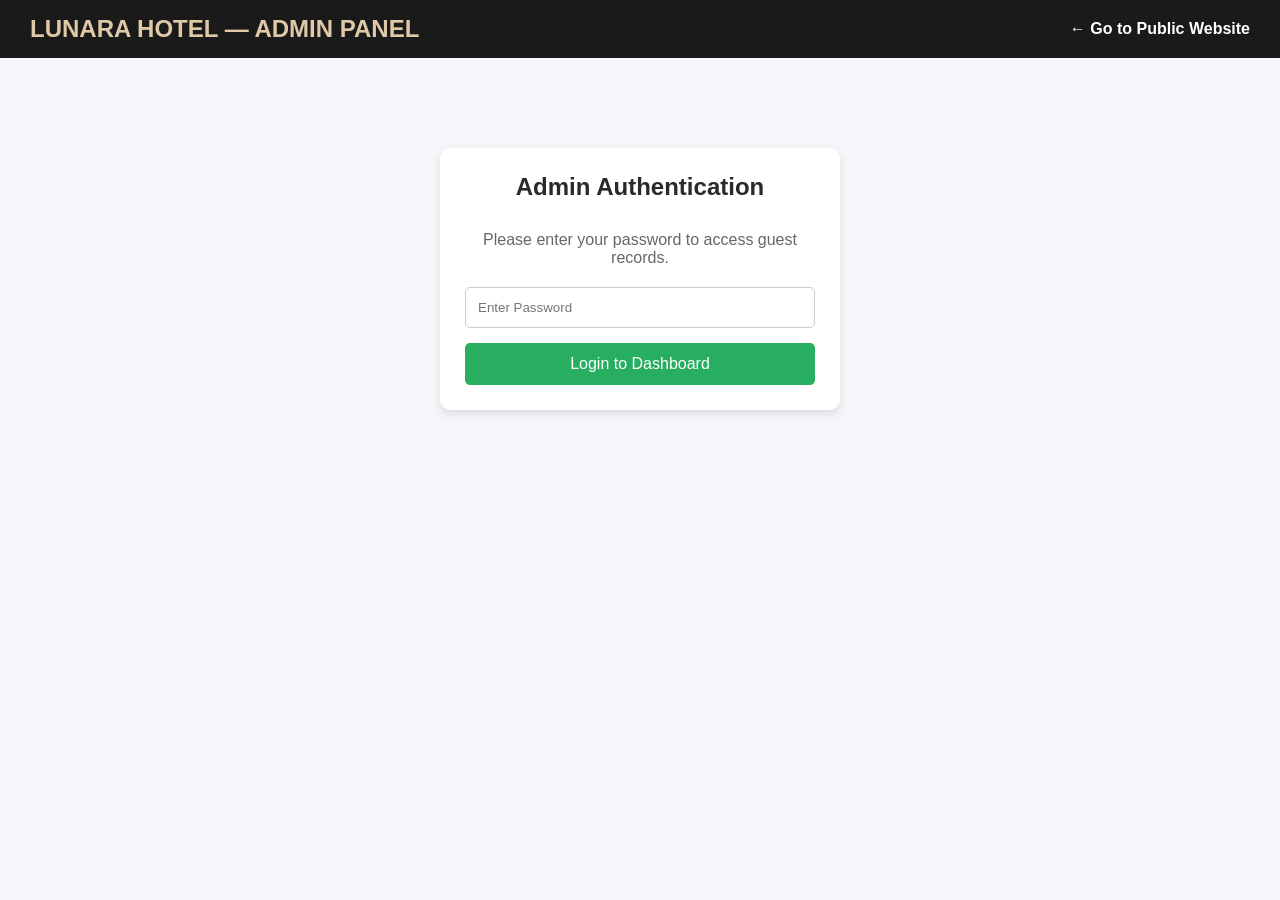
==== admin.html @ 5084d122 "Add files via upload" ====
<!DOCTYPE html>
<html lang="en">
<head>
    <meta charset="UTF-8">
    <meta name="viewport" content="width=device-width, initial-scale=1.0">
    <title>Lunara Hotel - Admin Panel</title>
    <link rel="stylesheet" href="style.css">
    <style>
        body {
            font-family: Arial, sans-serif;
            margin: 0;
            padding: 0;
            background-color: #f4f6f9;
        }
        .admin-nav {
            display: flex;
            justify-content: space-between;
            align-items: center;
            background-color: #1a1a1a;
            padding: 15px 30px;
            color: #ffffff;
        }
        .admin-card {
            background: #ffffff;
            padding: 25px;
            border-radius: 10px;
            box-shadow: 0 4px 10px rgba(0,0,0,0.1);
            margin-top: 20px;
        }
        .history-grid {
            display: grid;
            grid-template-columns: repeat(auto-fill, minmax(300px, 1fr));
            gap: 20px;
            margin-top: 20px;
        }
        .history-card {
            border: 1px solid #e0e0e0;
            padding: 15px;
            border-radius: 8px;
            background: #ffffff;
            box-shadow: 0 2px 5px rgba(0,0,0,0.05);
        }
        .history-price {
            font-size: 1.2em;
            color: #27ae60;
            font-weight: bold;
        }
        .btn-danger {
            background: #c0392b;
            color: white;
            border: none;
            padding: 10px 15px;
            border-radius: 5px;
            cursor: pointer;
        }
        .btn-danger:hover {
            background: #a93226;
        }
    </style>
</head>
<body>

<div class="admin-nav">
    <h2 style="color: #e0c9a6; margin: 0;">LUNARA HOTEL — ADMIN PANEL</h2>
    <a href="index.html" style="color: #ffffff; text-decoration: none; font-weight: bold;">← Go to Public Website</a>
</div>

<div class="container" style="padding: 40px 20px; max-width: 1200px; margin: 0 auto;">
    
    <div id="login-box" class="admin-card" style="max-width: 400px; margin: 50px auto; text-align: center;">
        <h2>Admin Authentication</h2>
        <p style="color: #666; margin-bottom: 20px;">Please enter your password to access guest records.</p>
        
        <input type="password" id="adminPass" placeholder="Enter Password" style="width: 100%; padding: 12px; margin-bottom: 15px; border: 1px solid #ccc; border-radius: 5px; box-sizing: border-box;">
        
        <button onclick="loginAdmin()" class="btn" style="width: 100%; padding: 12px; background: #27ae60; color: white; border: none; border-radius: 5px; cursor: pointer; font-size: 1em;">Login to Dashboard</button>
        
        <p id="errorMsg" style="color: #e74c3c; margin-top: 15px; display: none; font-weight: bold;">❌ Incorrect Password!</p>
    </div>

    <div id="dashboard" class="admin-card" style="display: none;">
        <div style="display: flex; justify-content: space-between; align-items: center; border-bottom: 2px solid #eee; padding-bottom: 15px;">
            <div>
                <h2 style="margin: 0;">📋 All Guest Reservations</h2>
                <small style="color: #777;">Live Auto-Sync Enabled</small>
            </div>
            <button onclick="logoutAdmin()" class="btn" style="background: #555; color: white; border: none; padding: 8px 15px; border-radius: 5px; cursor: pointer;">Logout</button>
        </div>

        <div id="historyList" class="history-grid"></div>

        <div style="text-align: right; margin-top: 30px; border-top: 1px solid #eee; padding-top: 20px;">
            <button onclick="clearHistory()" class="btn-danger">Delete All Guest Records</button>
        </div>
    </div>

</div>

<script>
let autoRefreshInterval = null;

function loginAdmin() {
    const pass = document.getElementById('adminPass').value;
    
    if (pass === "admin123") {
        document.getElementById('login-box').style.display = 'none';
        document.getElementById('dashboard').style.display = 'block';
        
        // Unang load ng history
        loadBookingHistory();

        // Kusa nitong iche-check at ire-refresh ang records kada 2 segundo
        autoRefreshInterval = setInterval(loadBookingHistory, 2000);
    } else {
        document.getElementById('errorMsg').style.display = 'block';
    }
}

function logoutAdmin() {
    document.getElementById('adminPass').value = '';
    document.getElementById('login-box').style.display = 'block';
    document.getElementById('dashboard').style.display = 'none';
    document.getElementById('errorMsg').style.display = 'none';
    
    if (autoRefreshInterval) {
        clearInterval(autoRefreshInterval);
    }
}

function loadBookingHistory() {
    const historyList = document.getElementById('historyList');
    
    // Kukuha mula sa shared LocalStorage ng browser
    let rawData = localStorage.getItem('lunaraBookings');
    let history = rawData ? JSON.parse(rawData) : [];

    if (!history || history.length === 0) {
        historyList.innerHTML = '<p style="text-align:center; grid-column: 1/-1; color: #777; padding: 40px 0;">No guest bookings recorded yet.</p>';
        return;
    }

    let itemsHTML = '';
    
    // I-display mula sa pinakabago papuntang pinakaluma
    history.slice().reverse().forEach((b) => {
        itemsHTML += `
            <div class="history-card">
                <h3 style="margin-top: 0; color: #d4af37;">${b.room}</h3>
                <p><strong>Guest Name:</strong> ${b.name}</p>
                <p><strong>Email:</strong> ${b.email}</p>
                <p><strong>Guests:</strong> ${b.guests} pax</p>
                <p><strong>Check-in:</strong> ${b.checkin}</p>
                <p><strong>Check-out:</strong> ${b.checkout}</p>
                <p><strong>Payment Method:</strong> ${b.paymentMethod}</p>
                <hr style="border: 0; border-top: 1px dashed #ccc; margin: 10px 0;">
                <p class="history-price">Total Paid: ${b.totalPrice}</p>
            </div>
        `;
    });

    historyList.innerHTML = itemsHTML;
}

function clearHistory() {
    if (confirm("Are you sure you want to permanently delete all guest reservation records?")) {
        localStorage.removeItem('lunaraBookings');
        loadBookingHistory();
    }
}

// Automatic na mag-a-update kung nakabukas sa magkaibang tab ang index.html at admin.html
window.addEventListener('storage', function(e) {
    if (e.key === 'lunaraBookings') {
        loadBookingHistory();
    }
});
</script>

</body>
</html>
---- style.css ----
* { 
    margin: 0; 
    padding: 0; 
    box-sizing: border-box; 
    font-family: 'Segoe UI', sans-serif; 
    transition: background-color 0.3s ease, color 0.3s ease;
}

body { 
    background: #f8f5f0; 
    color: #333; 
}

/* DARK THEME STYLING */
body.dark-theme {
    background: #121212;
    color: #e0e0e0;
}

body.dark-theme nav {
    background: #1e1e1e;
}

body.dark-theme h2, 
body.dark-theme .feature-card h3,
body.dark-theme .room-info h3,
body.dark-theme .receipt-header h2,
body.dark-theme .history-card h3 {
    color: #d4af37;
}

body.dark-theme .feature-card,
body.dark-theme .room-card,
body.dark-theme .booking,
body.dark-theme .modal-content,
body.dark-theme .history-card {
    background: #1e1e1e;
    color: #e0e0e0;
    box-shadow: 0 4px 15px rgba(0,0,0,0.5);
}

body.dark-theme input, 
body.dark-theme select {
    background: #2a2a2a;
    color: white;
    border-color: #444;
}

body.dark-theme .price-summary-box {
    background: #2a2419;
    border-left-color: #d4af37;
}

body.dark-theme .payment-card {
    background: #252525;
    border-color: #444;
}

body.dark-theme .payment-details {
    background: #1a1a1a;
    border-color: #555;
}

/* TAB LOGIC */
.tab-content {
    display: none;
}

.tab-content.active {
    display: block;
}

/* HEADER & HERO */
header {
    min-height: 100vh;
    width: 100%;
    background: linear-gradient(rgba(0,0,0,0.45), rgba(0,0,0,0.45)), 
                url('https://images.unsplash.com/photo-1566073771259-6a8506099945?w=1600') center/cover no-repeat;
    color: white;
    text-align: center;
    display: flex;
    justify-content: center;
    align-items: center;
    position: relative;
    padding: 0 20px;
}

.hero-content {
    max-width: 900px;
    margin: 0 auto;
    padding: 40px;
    background: rgba(0, 0, 0, 0.35);
    border-radius: 15px;
    backdrop-filter: blur(3px);
}

.hero-content h1 {
    font-size: 4.5em;
    letter-spacing: 5px;
    margin-bottom: 20px;
    text-shadow: 3px 3px 10px rgba(0,0,0,0.6);
}

.hero-content p {
    font-size: 1.6em;
    margin-bottom: 35px;
    letter-spacing: 1.5px;
    text-shadow: 2px 2px 6px rgba(0,0,0,0.5);
}

.hero-buttons {
    display: flex;
    justify-content: center;
    gap: 15px;
}

.hero-btn {
    font-size: 1.2em;
    padding: 14px 35px;
    background: #8b7355;
    border: 2px solid #e0c9a6;
    border-radius: 8px;
    color: white;
    cursor: pointer;
}

.hero-btn-secondary {
    font-size: 1.2em;
    padding: 14px 35px;
    background: transparent;
    border: 2px solid white;
    border-radius: 8px;
    color: white;
    cursor: pointer;
}

.hero-btn:hover, .hero-btn-secondary:hover {
    transform: scale(1.05);
}

/* NAV */
nav {
    background: #2c2a29;
    padding: 15px 30px;
    position: sticky;
    top: 0;
    z-index: 10;
    display: flex;
    justify-content: space-between;
    align-items: center;
}

nav a {
    color: #e0c9a6;
    text-decoration: none;
    margin: 0 15px;
    font-weight: 600;
    cursor: pointer;
}

.theme-toggle {
    background: #8b7355;
    color: white;
    border: none;
    padding: 8px 16px;
    border-radius: 20px;
    cursor: pointer;
    font-weight: 600;
}

/* MODALS */
.modal {
    display: none;
    position: fixed;
    z-index: 100;
    left: 0;
    top: 0;
    width: 100%;
    height: 100%;
    background: rgba(0,0,0,0.6);
    justify-content: center;
    align-items: center;
}

.modal-content {
    background: white;
    padding: 30px;
    border-radius: 12px;
    max-width: 550px;
    width: 90%;
    position: relative;
    line-height: 1.6;
}

.close-btn {
    position: absolute;
    right: 20px;
    top: 15px;
    font-size: 28px;
    cursor: pointer;
}

.about-highlights {
    display: grid;
    grid-template-columns: repeat(auto-fit, minmax(150px, 1fr));
    gap: 15px;
    margin-top: 20px;
    text-align: center;
}

/* RECEIPT MODAL SPECIFIC STYLES */
.receipt-header {
    text-align: center;
}

.receipt-header h2 {
    color: #8b7355;
    margin-bottom: 2px;
}

.status-badge {
    display: inline-block;
    margin-top: 8px;
    padding: 4px 12px;
    background: #27ae60;
    color: white;
    font-size: 0.85em;
    border-radius: 12px;
    font-weight: 600;
}

.receipt-body p {
    margin: 8px 0;
    display: flex;
    justify-content: space-between;
}

.receipt-total {
    font-size: 1.25em;
    color: #8b7355;
    margin-top: 10px !important;
}

/* SECTIONS */
.container { 
    max-width: 1200px; 
    margin: 50px auto; 
    padding: 20px; 
    min-height: 70vh;
}

h2 { 
    text-align: center; 
    margin-bottom: 30px; 
    color: #2c2a29; 
}

/* FILTER BAR STYLING */
.filter-container {
    display: flex;
    gap: 15px;
    margin-bottom: 30px;
    flex-wrap: wrap;
}

.filter-input, .filter-select {
    padding: 10px 15px;
    border-radius: 6px;
    border: 1px solid #ccc;
    flex: 1;
    min-width: 200px;
}

/* ROOM CARD AVAILABILITY BADGES */
.room-card {
    position: relative;
    background: white;
    border-radius: 12px;
    overflow: hidden;
    box-shadow: 0 4px 15px rgba(0,0,0,0.08);
}

.stock-badge {
    position: absolute;
    top: 10px;
    right: 10px;
    padding: 5px 12px;
    font-size: 0.8em;
    font-weight: bold;
    border-radius: 20px;
    color: white;
}

.stock-low {
    background: #e74c3c;
}

.stock-normal {
    background: #27ae60;
}

.features-grid, .rooms {
    display: grid;
    grid-template-columns: repeat(auto-fit, minmax(280px, 1fr));
    gap: 25px;
}

.feature-card {
    background: white;
    padding: 25px 20px;
    border-radius: 12px;
    text-align: center;
    box-shadow: 0 4px 15px rgba(0,0,0,0.08);
}

.feature-img {
    width: 90px;
    height: 90px;
    border-radius: 50%;
    object-fit: cover;
    margin-bottom: 15px;
    border: 3px solid #8b7355;
}

.room-card img { 
    width: 100%; 
    height: 220px; 
    object-fit: cover; 
}

.room-info { 
    padding: 20px; 
}

.price { 
    font-size: 1.3em; 
    font-weight: bold; 
    margin: 8px 0;
}

.btn {
    display: inline-block;
    padding: 10px 20px;
    background: #8b7355;
    color: white;
    border: none;
    border-radius: 6px;
    cursor: pointer;
}

/* HISTORY PAGE STYLING */
.history-grid {
    display: grid;
    grid-template-columns: repeat(auto-fit, minmax(300px, 1fr));
    gap: 20px;
}

.history-card {
    background: white;
    padding: 20px;
    border-radius: 12px;
    box-shadow: 0 4px 15px rgba(0,0,0,0.08);
    border-left: 5px solid #8b7355;
}

.history-card h3 {
    color: #8b7355;
    margin-bottom: 10px;
}

.history-card p {
    margin: 5px 0;
}

.history-price {
    font-weight: bold;
    color: #27ae60;
    margin-top: 10px !important;
}

/* BOOKING FORM */
.booking {
    background: white;
    padding: 40px;
    border-radius: 12px;
    box-shadow: 0 4px 15px rgba(0,0,0,0.1);
}

.form-grid {
    display: grid;
    grid-template-columns: repeat(auto-fit, minmax(220px, 1fr));
    gap: 20px;
}

input, select {
    width: 100%;
    padding: 12px;
    border: 1px solid #ccc;
    border-radius: 6px;
}

label { 
    font-weight: 600; 
    margin-bottom: 5px; 
    display: block; 
}

.price-summary-box {
    margin-top: 20px;
    padding: 15px;
    background: #f0ebd9;
    border-left: 5px solid #8b7355;
    border-radius: 8px;
    display: none;
}

.payment-section {
    margin-top: 30px;
    padding-top: 20px;
    border-top: 1px solid #eee;
}

.payment-options {
    display: grid;
    grid-template-columns: repeat(auto-fit, minmax(180px, 1fr));
    gap: 15px;
    margin-top: 10px;
}

.payment-card {
    display: flex;
    align-items: center;
    gap: 12px;
    background: #fdfdfd;
    padding: 12px 15px;
    border: 1px solid #ddd;
    border-radius: 8px;
    cursor: pointer;
}

.pay-logo {
    width: 32px;
    height: 32px;
    object-fit: contain;
}

.payment-details {
    margin-top: 15px;
    padding: 15px;
    background: #fafafa;
    border-radius: 8px;
    border: 1px dashed #ccc;
    display: none;
}

footer {
    background: #2c2a29;
    color: #e0c9a6;
    text-align: center;
    padding: 20px;
    margin-top: 50px;
}
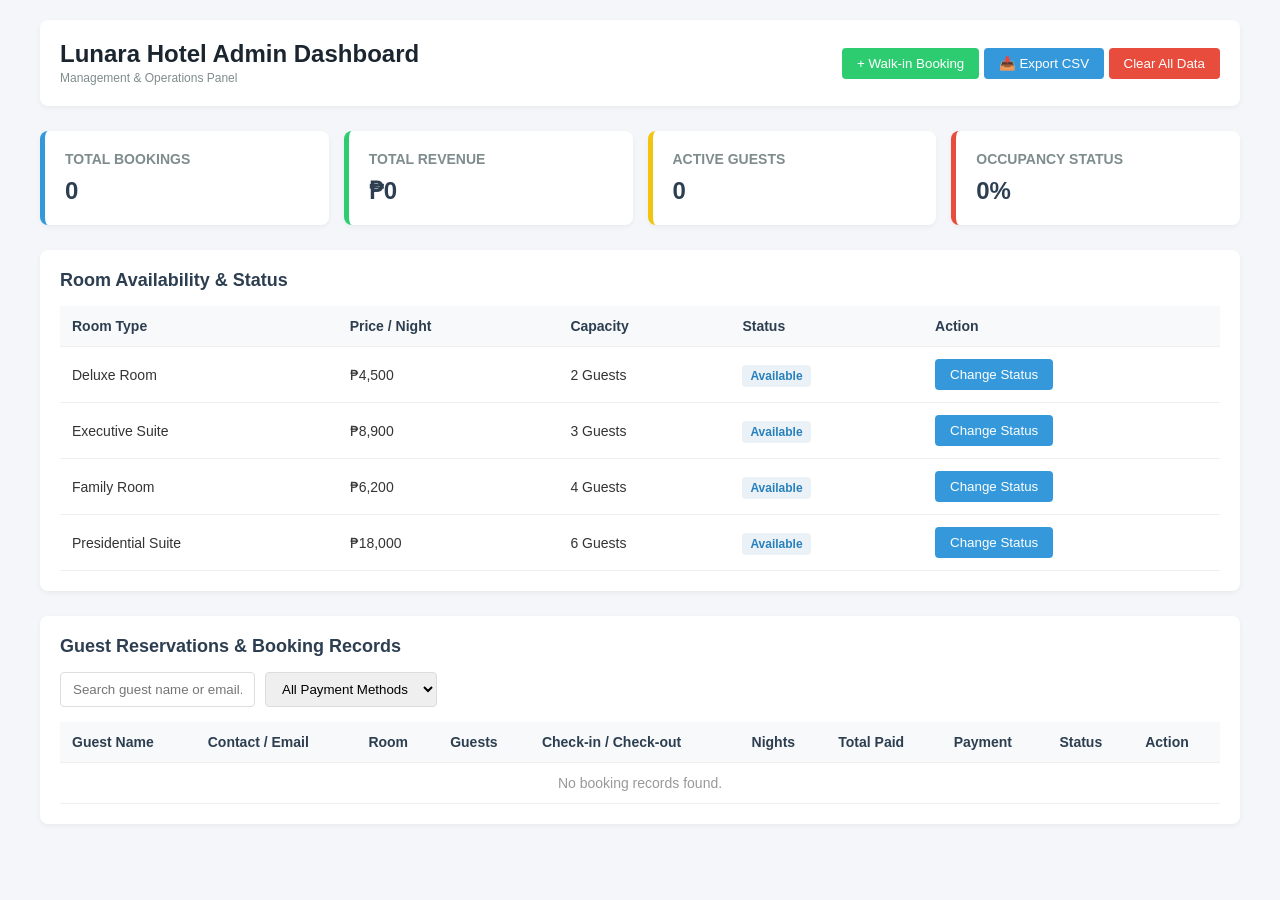
==== commit 7d41741f: "Update admin.html" ====
--- a/admin.html
+++ b/admin.html
@@ -3,178 +3,378 @@
 <head>
     <meta charset="UTF-8">
     <meta name="viewport" content="width=device-width, initial-scale=1.0">
-    <title>Lunara Hotel - Admin Panel</title>
-    <link rel="stylesheet" href="style.css">
+    <title>Lunara Hotel - Admin Dashboard</title>
     <style>
-        body {
-            font-family: Arial, sans-serif;
-            margin: 0;
-            padding: 0;
-            background-color: #f4f6f9;
-        }
-        .admin-nav {
-            display: flex;
-            justify-content: space-between;
-            align-items: center;
-            background-color: #1a1a1a;
-            padding: 15px 30px;
-            color: #ffffff;
-        }
-        .admin-card {
-            background: #ffffff;
-            padding: 25px;
-            border-radius: 10px;
-            box-shadow: 0 4px 10px rgba(0,0,0,0.1);
-            margin-top: 20px;
-        }
-        .history-grid {
-            display: grid;
-            grid-template-columns: repeat(auto-fill, minmax(300px, 1fr));
-            gap: 20px;
-            margin-top: 20px;
-        }
-        .history-card {
-            border: 1px solid #e0e0e0;
-            padding: 15px;
-            border-radius: 8px;
-            background: #ffffff;
-            box-shadow: 0 2px 5px rgba(0,0,0,0.05);
-        }
-        .history-price {
-            font-size: 1.2em;
-            color: #27ae60;
-            font-weight: bold;
-        }
-        .btn-danger {
-            background: #c0392b;
-            color: white;
-            border: none;
-            padding: 10px 15px;
-            border-radius: 5px;
-            cursor: pointer;
-        }
-        .btn-danger:hover {
-            background: #a93226;
-        }
+        body { font-family: 'Segoe UI', Tahoma, Geneva, Verdana, sans-serif; background: #f4f6f9; margin: 0; padding: 20px; color: #333; }
+        .admin-container { max-width: 1200px; margin: 0 auto; }
+        .admin-header { display: flex; justify-content: space-between; align-items: center; margin-bottom: 25px; background: #fff; padding: 20px; border-radius: 8px; box-shadow: 0 2px 5px rgba(0,0,0,0.05); }
+        .admin-header h1 { margin: 0; color: #1a252f; font-size: 24px; }
+        
+        /* KPI Cards */
+        .kpi-grid { display: grid; grid-template-columns: repeat(auto-fit, minmax(220px, 1fr)); gap: 15px; margin-bottom: 25px; }
+        .kpi-card { background: #fff; padding: 20px; border-radius: 8px; box-shadow: 0 2px 5px rgba(0,0,0,0.05); border-left: 5px solid #3498db; }
+        .kpi-card h3 { margin: 0 0 10px 0; font-size: 14px; color: #7f8c8d; text-transform: uppercase; }
+        .kpi-card .value { font-size: 24px; font-weight: bold; color: #2c3e50; }
+
+        /* Sections */
+        .dashboard-section { background: #fff; padding: 20px; border-radius: 8px; box-shadow: 0 2px 5px rgba(0,0,0,0.05); margin-bottom: 25px; }
+        .section-header { display: flex; justify-content: space-between; align-items: center; margin-bottom: 15px; }
+        .section-header h2 { margin: 0; font-size: 18px; color: #2c3e50; }
+
+        /* Controls / Filters */
+        .controls { display: flex; gap: 10px; flex-wrap: wrap; margin-bottom: 15px; }
+        .controls input, .controls select { padding: 8px 12px; border: 1px solid #ddd; border-radius: 4px; outline: none; }
+        
+        /* Table Styling */
+        table { width: 100%; border-collapse: collapse; margin-top: 10px; }
+        th, td { text-align: left; padding: 12px; border-bottom: 1px solid #eee; font-size: 14px; }
+        th { background: #f8f9fa; color: #2c3e50; font-weight: 600; }
+        tr:hover { background: #f9f9f9; }
+
+        /* Status Badges */
+        .badge { padding: 4px 8px; border-radius: 4px; font-size: 12px; font-weight: bold; }
+        .badge-confirmed { background: #e8f8f5; color: #27ae60; }
+        .badge-available { background: #eaf2f8; color: #2980b9; }
+        .badge-occupied { background: #fdedec; color: #c0392b; }
+
+        /* Buttons */
+        .btn-admin { background: #3498db; color: #fff; border: none; padding: 8px 15px; border-radius: 4px; cursor: pointer; font-weight: 500; }
+        .btn-admin:hover { background: #2980b9; }
+        .btn-danger { background: #e74c3c; }
+        .btn-danger:hover { background: #c0392b; }
+        .btn-success { background: #2ecc71; }
+        .btn-success:hover { background: #27ae60; }
+
+        /* Modal Form */
+        .admin-modal { display: none; position: fixed; top: 0; left: 0; width: 100%; height: 100%; background: rgba(0,0,0,0.5); justify-content: center; align-items: center; z-index: 1000; }
+        .admin-modal-content { background: #fff; padding: 25px; border-radius: 8px; width: 400px; max-width: 90%; }
+        .form-group { margin-bottom: 12px; }
+        .form-group label { display: block; margin-bottom: 5px; font-size: 13px; font-weight: 600; }
+        .form-group input, .form-group select { width: 100%; padding: 8px; border: 1px solid #ddd; border-radius: 4px; box-sizing: border-box; }
     </style>
 </head>
 <body>
 
-<div class="admin-nav">
-    <h2 style="color: #e0c9a6; margin: 0;">LUNARA HOTEL — ADMIN PANEL</h2>
-    <a href="index.html" style="color: #ffffff; text-decoration: none; font-weight: bold;">← Go to Public Website</a>
+<div class="admin-container">
+    
+    <!-- HEADER -->
+    <div class="admin-header">
+        <div>
+            <h1>Lunara Hotel Admin Dashboard</h1>
+            <span style="font-size: 12px; color: #7f8c8d;">Management & Operations Panel</span>
+        </div>
+        <div>
+            <button onclick="openWalkInModal()" class="btn-admin btn-success">+ Walk-in Booking</button>
+            <button onclick="exportData()" class="btn-admin">📥 Export CSV</button>
+            <button onclick="clearAllBookings()" class="btn-admin btn-danger">Clear All Data</button>
+        </div>
+    </div>
+
+    <!-- 1. KPI CARDS / QUICK STATS -->
+    <div class="kpi-grid">
+        <div class="kpi-card" style="border-color: #3498db;">
+            <h3>Total Bookings</h3>
+            <div class="value" id="kpi-total">0</div>
+        </div>
+        <div class="kpi-card" style="border-color: #2ecc71;">
+            <h3>Total Revenue</h3>
+            <div class="value" id="kpi-revenue">₱0</div>
+        </div>
+        <div class="kpi-card" style="border-color: #f1c40f;">
+            <h3>Active Guests</h3>
+            <div class="value" id="kpi-guests">0</div>
+        </div>
+        <div class="kpi-card" style="border-color: #e74c3c;">
+            <h3>Occupancy Status</h3>
+            <div class="value" id="kpi-occupancy">0%</div>
+        </div>
+    </div>
+
+    <!-- 2. ROOM MANAGEMENT STATUS -->
+    <div class="dashboard-section">
+        <div class="section-header">
+            <h2>Room Availability & Status</h2>
+        </div>
+        <table>
+            <thead>
+                <tr>
+                    <th>Room Type</th>
+                    <th>Price / Night</th>
+                    <th>Capacity</th>
+                    <th>Status</th>
+                    <th>Action</th>
+                </tr>
+            </thead>
+            <tbody id="room-status-list">
+                <tr>
+                    <td>Deluxe Room</td>
+                    <td>₱4,500</td>
+                    <td>2 Guests</td>
+                    <td><span class="badge badge-available">Available</span></td>
+                    <td><button onclick="toggleRoomStatus(this)" class="btn-admin">Change Status</button></td>
+                </tr>
+                <tr>
+                    <td>Executive Suite</td>
+                    <td>₱8,900</td>
+                    <td>3 Guests</td>
+                    <td><span class="badge badge-available">Available</span></td>
+                    <td><button onclick="toggleRoomStatus(this)" class="btn-admin">Change Status</button></td>
+                </tr>
+                <tr>
+                    <td>Family Room</td>
+                    <td>₱6,200</td>
+                    <td>4 Guests</td>
+                    <td><span class="badge badge-available">Available</span></td>
+                    <td><button onclick="toggleRoomStatus(this)" class="btn-admin">Change Status</button></td>
+                </tr>
+                <tr>
+                    <td>Presidential Suite</td>
+                    <td>₱18,000</td>
+                    <td>6 Guests</td>
+                    <td><span class="badge badge-available">Available</span></td>
+                    <td><button onclick="toggleRoomStatus(this)" class="btn-admin">Change Status</button></td>
+                </tr>
+            </tbody>
+        </table>
+    </div>
+
+    <!-- 3. BOOKING RECORDS TABLE -->
+    <div class="dashboard-section">
+        <div class="section-header">
+            <h2>Guest Reservations & Booking Records</h2>
+        </div>
+        
+        <!-- SEARCH & FILTER BAR -->
+        <div class="controls">
+            <input type="text" id="adminSearch" onkeyup="renderBookings()" placeholder="Search guest name or email...">
+            <select id="paymentFilter" onchange="renderBookings()">
+                <option value="all">All Payment Methods</option>
+                <option value="GCash">GCash</option>
+                <option value="Card">Credit / Debit Card</option>
+                <option value="PayAtHotel">Pay at Hotel</option>
+            </select>
+        </div>
+
+        <table>
+            <thead>
+                <tr>
+                    <th>Guest Name</th>
+                    <th>Contact / Email</th>
+                    <th>Room</th>
+                    <th>Guests</th>
+                    <th>Check-in / Check-out</th>
+                    <th>Nights</th>
+                    <th>Total Paid</th>
+                    <th>Payment</th>
+                    <th>Status</th>
+                    <th>Action</th>
+                </tr>
+            </thead>
+            <tbody id="booking-table-body">
+                <!-- Data loaded dynamically -->
+            </tbody>
+        </table>
+    </div>
+
 </div>
 
-<div class="container" style="padding: 40px 20px; max-width: 1200px; margin: 0 auto;">
-    
-    <div id="login-box" class="admin-card" style="max-width: 400px; margin: 50px auto; text-align: center;">
-        <h2>Admin Authentication</h2>
-        <p style="color: #666; margin-bottom: 20px;">Please enter your password to access guest records.</p>
+<!-- WALK-IN BOOKING MODAL -->
+<div id="walkInModal" class="admin-modal">
+    <div class="admin-modal-content">
+        <h3>Add Manual Walk-in Booking</h3>
+        <form onsubmit="saveWalkInBooking(event)">
+            <div class="form-group">
+                <label>Guest Full Name</label>
+                <input type="text" id="walk-name" required>
+            </div>
+            <div class="form-group">
+                <label>Email Address</label>
+                <input type="email" id="walk-email" required>
+            </div>
+            <div class="form-group">
+                <label>Room Type</label>
+                <select id="walk-room" required>
+                    <option value="Deluxe Room">Deluxe Room (₱4,500)</option>
+                    <option value="Executive Suite">Executive Suite (₱8,900)</option>
+                    <option value="Family Room">Family Room (₱6,200)</option>
+                    <option value="Presidential Suite">Presidential Suite (₱18,000)</option>
+                </select>
+            </div>
+            <div class="form-group">
+                <label>Guests</label>
+                <input type="number" id="walk-guests" min="1" max="6" value="1" required>
+            </div>
+            <div class="form-group">
+                <label>Check-in Date</label>
+                <input type="date" id="walk-checkin" required>
+            </div>
+            <div class="form-group">
+                <label>Check-out Date</label>
+                <input type="date" id="walk-checkout" required>
+            </div>
+            <div class="form-group">
+                <label>Total Price (₱)</label>
+                <input type="number" id="walk-price" placeholder="4500" required>
+            </div>
+            <button type="submit" class="btn-admin btn-success" style="width:100%; margin-top:10px;">Save Reservation</button>
+            <button type="button" onclick="closeWalkInModal()" class="btn-admin btn-danger" style="width:100%; margin-top:5px;">Cancel</button>
+        </form>
+    </div>
+</div>
+
+<script>
+    document.addEventListener('DOMContentLoaded', () => {
+        renderBookings();
+    });
+
+    function getBookings() {
+        return JSON.parse(localStorage.getItem('lunaraBookings')) || [];
+    }
+
+    function renderBookings() {
+        const bookings = getBookings();
+        const tbody = document.getElementById('booking-table-body');
+        const searchValue = document.getElementById('adminSearch').value.toLowerCase();
+        const paymentFilter = document.getElementById('paymentFilter').value;
+
+        tbody.innerHTML = '';
+
+        let totalRev = 0;
+        let totalGuestsCount = 0;
+
+        bookings.forEach((item, index) => {
+            const matchesSearch = item.name.toLowerCase().includes(searchValue) || item.email.toLowerCase().includes(searchValue);
+            const matchesPayment = paymentFilter === 'all' || item.paymentMethod === paymentFilter;
+
+            let numericPrice = parseInt(item.totalPrice.toString().replace(/[^0-9]/g, '')) || 0;
+            totalRev += numericPrice;
+            totalGuestsCount += parseInt(item.guests) || 1;
+
+            if (matchesSearch && matchesPayment) {
+                const row = document.createElement('tr');
+                row.innerHTML = `
+                    <td><strong>${item.name}</strong></td>
+                    <td>${item.email}</td>
+                    <td>${item.room}</td>
+                    <td>${item.guests}</td>
+                    <td>${item.checkin} to ${item.checkout}</td>
+                    <td>${item.nights || 1}</td>
+                    <td><strong style="color:#27ae60;">${typeof item.totalPrice === 'number' ? '₱' + item.totalPrice.toLocaleString() : item.totalPrice}</strong></td>
+                    <td>${item.paymentMethod}</td>
+                    <td><span class="badge badge-confirmed">Confirmed</span></td>
+                    <td><button onclick="deleteBooking(${index})" class="btn-admin btn-danger" style="padding: 3px 8px; font-size:11px;">Delete</button></td>
+                `;
+                tbody.appendChild(row);
+            }
+        });
+
+        if (tbody.innerHTML === '') {
+            tbody.innerHTML = `<tr><td colspan="10" style="text-align:center; color:#999;">No booking records found.</td></tr>`;
+        }
+
+        // Update KPI Stats
+        document.getElementById('kpi-total').innerText = bookings.length;
+        document.getElementById('kpi-revenue').innerText = '₱' + totalRev.toLocaleString();
+        document.getElementById('kpi-guests').innerText = totalGuestsCount;
+        document.getElementById('kpi-occupancy').innerText = Math.min(bookings.length * 25, 100) + '%';
+    }
+
+    function deleteBooking(index) {
+        if (confirm('Are you sure you want to delete this booking record?')) {
+            let bookings = getBookings();
+            bookings.splice(index, 1);
+            localStorage.setItem('lunaraBookings', JSON.stringify(bookings));
+            renderBookings();
+        }
+    }
+
+    function clearAllBookings() {
+        if (confirm('Warning: This will delete ALL booking records. Proceed?')) {
+            localStorage.removeItem('lunaraBookings');
+            renderBookings();
+        }
+    }
+
+    /* Room Status Toggle Feature */
+    function toggleRoomStatus(button) {
+        const row = button.closest('tr');
+        const badge = row.querySelector('.badge');
+
+        if (badge.classList.contains('badge-available')) {
+            badge.classList.remove('badge-available');
+            badge.classList.add('badge-occupied');
+            badge.innerText = 'Occupied';
+        } else {
+            badge.classList.remove('badge-occupied');
+            badge.classList.add('badge-available');
+            badge.innerText = 'Available';
+        }
+    }
+
+    /* Modal Controls */
+    function openWalkInModal() {
+        document.getElementById('walkInModal').style.display = 'flex';
+    }
+
+    function closeWalkInModal() {
+        document.getElementById('walkInModal').style.display = 'none';
+    }
+
+    /* Save Walk-in Booking */
+    function saveWalkInBooking(e) {
+        e.preventDefault();
         
-        <input type="password" id="adminPass" placeholder="Enter Password" style="width: 100%; padding: 12px; margin-bottom: 15px; border: 1px solid #ccc; border-radius: 5px; box-sizing: border-box;">
-        
-        <button onclick="loginAdmin()" class="btn" style="width: 100%; padding: 12px; background: #27ae60; color: white; border: none; border-radius: 5px; cursor: pointer; font-size: 1em;">Login to Dashboard</button>
-        
-        <p id="errorMsg" style="color: #e74c3c; margin-top: 15px; display: none; font-weight: bold;">❌ Incorrect Password!</p>
-    </div>
-
-    <div id="dashboard" class="admin-card" style="display: none;">
-        <div style="display: flex; justify-content: space-between; align-items: center; border-bottom: 2px solid #eee; padding-bottom: 15px;">
-            <div>
-                <h2 style="margin: 0;">📋 All Guest Reservations</h2>
-                <small style="color: #777;">Live Auto-Sync Enabled</small>
-            </div>
-            <button onclick="logoutAdmin()" class="btn" style="background: #555; color: white; border: none; padding: 8px 15px; border-radius: 5px; cursor: pointer;">Logout</button>
-        </div>
-
-        <div id="historyList" class="history-grid"></div>
-
-        <div style="text-align: right; margin-top: 30px; border-top: 1px solid #eee; padding-top: 20px;">
-            <button onclick="clearHistory()" class="btn-danger">Delete All Guest Records</button>
-        </div>
-    </div>
-
-</div>
-
-<script>
-let autoRefreshInterval = null;
-
-function loginAdmin() {
-    const pass = document.getElementById('adminPass').value;
-    
-    if (pass === "admin123") {
-        document.getElementById('login-box').style.display = 'none';
-        document.getElementById('dashboard').style.display = 'block';
-        
-        // Unang load ng history
-        loadBookingHistory();
-
-        // Kusa nitong iche-check at ire-refresh ang records kada 2 segundo
-        autoRefreshInterval = setInterval(loadBookingHistory, 2000);
-    } else {
-        document.getElementById('errorMsg').style.display = 'block';
-    }
-}
-
-function logoutAdmin() {
-    document.getElementById('adminPass').value = '';
-    document.getElementById('login-box').style.display = 'block';
-    document.getElementById('dashboard').style.display = 'none';
-    document.getElementById('errorMsg').style.display = 'none';
-    
-    if (autoRefreshInterval) {
-        clearInterval(autoRefreshInterval);
-    }
-}
-
-function loadBookingHistory() {
-    const historyList = document.getElementById('historyList');
-    
-    // Kukuha mula sa shared LocalStorage ng browser
-    let rawData = localStorage.getItem('lunaraBookings');
-    let history = rawData ? JSON.parse(rawData) : [];
-
-    if (!history || history.length === 0) {
-        historyList.innerHTML = '<p style="text-align:center; grid-column: 1/-1; color: #777; padding: 40px 0;">No guest bookings recorded yet.</p>';
-        return;
-    }
-
-    let itemsHTML = '';
-    
-    // I-display mula sa pinakabago papuntang pinakaluma
-    history.slice().reverse().forEach((b) => {
-        itemsHTML += `
-            <div class="history-card">
-                <h3 style="margin-top: 0; color: #d4af37;">${b.room}</h3>
-                <p><strong>Guest Name:</strong> ${b.name}</p>
-                <p><strong>Email:</strong> ${b.email}</p>
-                <p><strong>Guests:</strong> ${b.guests} pax</p>
-                <p><strong>Check-in:</strong> ${b.checkin}</p>
-                <p><strong>Check-out:</strong> ${b.checkout}</p>
-                <p><strong>Payment Method:</strong> ${b.paymentMethod}</p>
-                <hr style="border: 0; border-top: 1px dashed #ccc; margin: 10px 0;">
-                <p class="history-price">Total Paid: ${b.totalPrice}</p>
-            </div>
-        `;
-    });
-
-    historyList.innerHTML = itemsHTML;
-}
-
-function clearHistory() {
-    if (confirm("Are you sure you want to permanently delete all guest reservation records?")) {
-        localStorage.removeItem('lunaraBookings');
-        loadBookingHistory();
-    }
-}
-
-// Automatic na mag-a-update kung nakabukas sa magkaibang tab ang index.html at admin.html
-window.addEventListener('storage', function(e) {
-    if (e.key === 'lunaraBookings') {
-        loadBookingHistory();
-    }
-});
+        const checkin = new Date(document.getElementById('walk-checkin').value);
+        const checkout = new Date(document.getElementById('walk-checkout').value);
+        const timeDiff = checkout - checkin;
+        const nights = Math.max(Math.ceil(timeDiff / (1000 * 3600 * 24)), 1);
+
+        const newBooking = {
+            name: document.getElementById('walk-name').value,
+            email: document.getElementById('walk-email').value,
+            room: document.getElementById('walk-room').value,
+            guests: document.getElementById('walk-guests').value,
+            checkin: document.getElementById('walk-checkin').value,
+            checkout: document.getElementById('walk-checkout').value,
+            nights: nights,
+            totalPrice: '₱' + parseInt(document.getElementById('walk-price').value).toLocaleString(),
+            paymentMethod: 'PayAtHotel'
+        };
+
+        const bookings = getBookings();
+        bookings.push(newBooking);
+        localStorage.setItem('lunaraBookings', JSON.stringify(bookings));
+
+        closeWalkInModal();
+        e.target.reset();
+        renderBookings();
+    }
+
+    /* Export Bookings as CSV */
+    function exportData() {
+        const bookings = getBookings();
+        if (bookings.length === 0) {
+            alert('No booking data to export.');
+            return;
+        }
+
+        let csvContent = "data:text/csv;charset=utf-8,";
+        csvContent += "Guest Name,Email,Room,Guests,Check-in,Check-out,Nights,Total Paid,Payment Method\n";
+
+        bookings.forEach(b => {
+            let row = `"${b.name}","${b.email}","${b.room}","${b.guests}","${b.checkin}","${b.checkout}","${b.nights || 1}","${b.totalPrice}","${b.paymentMethod}"`;
+            csvContent += row + "\n";
+        });
+
+        const encodedUri = encodeURI(csvContent);
+        const link = document.createElement("a");
+        link.setAttribute("href", encodedUri);
+        link.setAttribute("download", "lunara_hotel_bookings.csv");
+        document.body.appendChild(link);
+        link.click();
+        document.body.removeChild(link);
+    }
 </script>
 
 </body>
-</html>+</html>
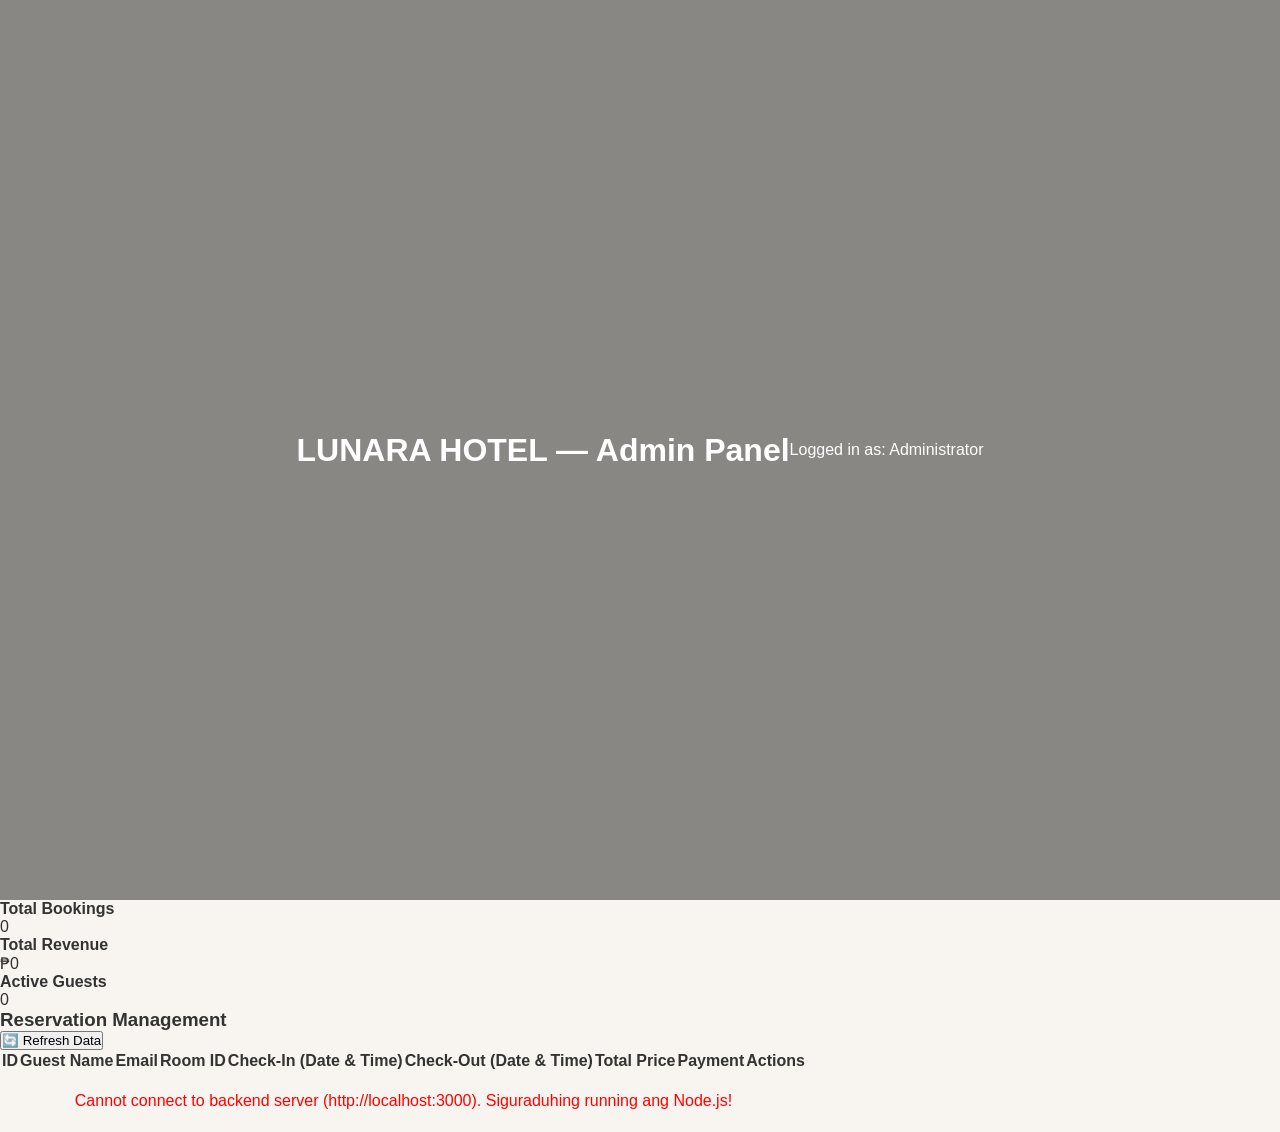
==== commit 6df34659: "Refactor admin.html structure and styles" ====
--- a/admin.html
+++ b/admin.html
@@ -3,378 +3,145 @@
 <head>
     <meta charset="UTF-8">
     <meta name="viewport" content="width=device-width, initial-scale=1.0">
-    <title>Lunara Hotel - Admin Dashboard</title>
-    <style>
-        body { font-family: 'Segoe UI', Tahoma, Geneva, Verdana, sans-serif; background: #f4f6f9; margin: 0; padding: 20px; color: #333; }
-        .admin-container { max-width: 1200px; margin: 0 auto; }
-        .admin-header { display: flex; justify-content: space-between; align-items: center; margin-bottom: 25px; background: #fff; padding: 20px; border-radius: 8px; box-shadow: 0 2px 5px rgba(0,0,0,0.05); }
-        .admin-header h1 { margin: 0; color: #1a252f; font-size: 24px; }
-        
-        /* KPI Cards */
-        .kpi-grid { display: grid; grid-template-columns: repeat(auto-fit, minmax(220px, 1fr)); gap: 15px; margin-bottom: 25px; }
-        .kpi-card { background: #fff; padding: 20px; border-radius: 8px; box-shadow: 0 2px 5px rgba(0,0,0,0.05); border-left: 5px solid #3498db; }
-        .kpi-card h3 { margin: 0 0 10px 0; font-size: 14px; color: #7f8c8d; text-transform: uppercase; }
-        .kpi-card .value { font-size: 24px; font-weight: bold; color: #2c3e50; }
-
-        /* Sections */
-        .dashboard-section { background: #fff; padding: 20px; border-radius: 8px; box-shadow: 0 2px 5px rgba(0,0,0,0.05); margin-bottom: 25px; }
-        .section-header { display: flex; justify-content: space-between; align-items: center; margin-bottom: 15px; }
-        .section-header h2 { margin: 0; font-size: 18px; color: #2c3e50; }
-
-        /* Controls / Filters */
-        .controls { display: flex; gap: 10px; flex-wrap: wrap; margin-bottom: 15px; }
-        .controls input, .controls select { padding: 8px 12px; border: 1px solid #ddd; border-radius: 4px; outline: none; }
-        
-        /* Table Styling */
-        table { width: 100%; border-collapse: collapse; margin-top: 10px; }
-        th, td { text-align: left; padding: 12px; border-bottom: 1px solid #eee; font-size: 14px; }
-        th { background: #f8f9fa; color: #2c3e50; font-weight: 600; }
-        tr:hover { background: #f9f9f9; }
-
-        /* Status Badges */
-        .badge { padding: 4px 8px; border-radius: 4px; font-size: 12px; font-weight: bold; }
-        .badge-confirmed { background: #e8f8f5; color: #27ae60; }
-        .badge-available { background: #eaf2f8; color: #2980b9; }
-        .badge-occupied { background: #fdedec; color: #c0392b; }
-
-        /* Buttons */
-        .btn-admin { background: #3498db; color: #fff; border: none; padding: 8px 15px; border-radius: 4px; cursor: pointer; font-weight: 500; }
-        .btn-admin:hover { background: #2980b9; }
-        .btn-danger { background: #e74c3c; }
-        .btn-danger:hover { background: #c0392b; }
-        .btn-success { background: #2ecc71; }
-        .btn-success:hover { background: #27ae60; }
-
-        /* Modal Form */
-        .admin-modal { display: none; position: fixed; top: 0; left: 0; width: 100%; height: 100%; background: rgba(0,0,0,0.5); justify-content: center; align-items: center; z-index: 1000; }
-        .admin-modal-content { background: #fff; padding: 25px; border-radius: 8px; width: 400px; max-width: 90%; }
-        .form-group { margin-bottom: 12px; }
-        .form-group label { display: block; margin-bottom: 5px; font-size: 13px; font-weight: 600; }
-        .form-group input, .form-group select { width: 100%; padding: 8px; border: 1px solid #ddd; border-radius: 4px; box-sizing: border-box; }
-    </style>
+    <title>Admin Dashboard - Lunara Hotel</title>
+    <!-- GUMAGAMIT NA DIN NG COMBINED STYLE.CSS -->
+    <link rel="stylesheet" href="style.css">
 </head>
 <body>
 
-<div class="admin-container">
-    
-    <!-- HEADER -->
-    <div class="admin-header">
-        <div>
-            <h1>Lunara Hotel Admin Dashboard</h1>
-            <span style="font-size: 12px; color: #7f8c8d;">Management & Operations Panel</span>
+    <!-- ADMIN HEADER -->
+    <header>
+        <h1>LUNARA HOTEL — Admin Panel</h1>
+        <span>Logged in as: Administrator</span>
+    </header>
+
+    <div class="admin-container">
+        
+        <!-- DASHBOARD SUMMARY CARDS -->
+        <div class="stats-grid">
+            <div class="stat-card">
+                <h4>Total Bookings</h4>
+                <p class="number" id="totalBookingsCount">0</p>
+            </div>
+            <div class="stat-card" style="border-left-color: var(--accent);">
+                <h4>Total Revenue</h4>
+                <p class="number" id="totalRevenue">₱0</p>
+            </div>
+            <div class="stat-card" style="border-left-color: var(--success);">
+                <h4>Active Guests</h4>
+                <p class="number" id="activeGuestsCount">0</p>
+            </div>
         </div>
-        <div>
-            <button onclick="openWalkInModal()" class="btn-admin btn-success">+ Walk-in Booking</button>
-            <button onclick="exportData()" class="btn-admin">📥 Export CSV</button>
-            <button onclick="clearAllBookings()" class="btn-admin btn-danger">Clear All Data</button>
+
+        <!-- BOOKINGS TABLE -->
+        <div class="table-container">
+            <div class="table-header">
+                <h3>Reservation Management</h3>
+                <button class="btn-refresh" onclick="fetchBookings()">🔄 Refresh Data</button>
+            </div>
+
+            <table>
+                <thead>
+                    <tr>
+                        <th>ID</th>
+                        <th>Guest Name</th>
+                        <th>Email</th>
+                        <th>Room ID</th>
+                        <th>Check-In (Date & Time)</th>
+                        <th>Check-Out (Date & Time)</th>
+                        <th>Total Price</th>
+                        <th>Payment</th>
+                        <th>Actions</th>
+                    </tr>
+                </thead>
+                <tbody id="adminBookingTable">
+                    <!-- Dito lalabas ang mga pumasok na bookings -->
+                </tbody>
+            </table>
         </div>
     </div>
 
-    <!-- 1. KPI CARDS / QUICK STATS -->
-    <div class="kpi-grid">
-        <div class="kpi-card" style="border-color: #3498db;">
-            <h3>Total Bookings</h3>
-            <div class="value" id="kpi-total">0</div>
-        </div>
-        <div class="kpi-card" style="border-color: #2ecc71;">
-            <h3>Total Revenue</h3>
-            <div class="value" id="kpi-revenue">₱0</div>
-        </div>
-        <div class="kpi-card" style="border-color: #f1c40f;">
-            <h3>Active Guests</h3>
-            <div class="value" id="kpi-guests">0</div>
-        </div>
-        <div class="kpi-card" style="border-color: #e74c3c;">
-            <h3>Occupancy Status</h3>
-            <div class="value" id="kpi-occupancy">0%</div>
-        </div>
-    </div>
+    <!-- JAVASCRIPT FOR ADMIN -->
+    <script>
+        const API_BASE_URL = 'http://localhost:3000/api/v1';
 
-    <!-- 2. ROOM MANAGEMENT STATUS -->
-    <div class="dashboard-section">
-        <div class="section-header">
-            <h2>Room Availability & Status</h2>
-        </div>
-        <table>
-            <thead>
-                <tr>
-                    <th>Room Type</th>
-                    <th>Price / Night</th>
-                    <th>Capacity</th>
-                    <th>Status</th>
-                    <th>Action</th>
-                </tr>
-            </thead>
-            <tbody id="room-status-list">
-                <tr>
-                    <td>Deluxe Room</td>
-                    <td>₱4,500</td>
-                    <td>2 Guests</td>
-                    <td><span class="badge badge-available">Available</span></td>
-                    <td><button onclick="toggleRoomStatus(this)" class="btn-admin">Change Status</button></td>
-                </tr>
-                <tr>
-                    <td>Executive Suite</td>
-                    <td>₱8,900</td>
-                    <td>3 Guests</td>
-                    <td><span class="badge badge-available">Available</span></td>
-                    <td><button onclick="toggleRoomStatus(this)" class="btn-admin">Change Status</button></td>
-                </tr>
-                <tr>
-                    <td>Family Room</td>
-                    <td>₱6,200</td>
-                    <td>4 Guests</td>
-                    <td><span class="badge badge-available">Available</span></td>
-                    <td><button onclick="toggleRoomStatus(this)" class="btn-admin">Change Status</button></td>
-                </tr>
-                <tr>
-                    <td>Presidential Suite</td>
-                    <td>₱18,000</td>
-                    <td>6 Guests</td>
-                    <td><span class="badge badge-available">Available</span></td>
-                    <td><button onclick="toggleRoomStatus(this)" class="btn-admin">Change Status</button></td>
-                </tr>
-            </tbody>
-        </table>
-    </div>
+        document.addEventListener('DOMContentLoaded', fetchBookings);
 
-    <!-- 3. BOOKING RECORDS TABLE -->
-    <div class="dashboard-section">
-        <div class="section-header">
-            <h2>Guest Reservations & Booking Records</h2>
-        </div>
-        
-        <!-- SEARCH & FILTER BAR -->
-        <div class="controls">
-            <input type="text" id="adminSearch" onkeyup="renderBookings()" placeholder="Search guest name or email...">
-            <select id="paymentFilter" onchange="renderBookings()">
-                <option value="all">All Payment Methods</option>
-                <option value="GCash">GCash</option>
-                <option value="Card">Credit / Debit Card</option>
-                <option value="PayAtHotel">Pay at Hotel</option>
-            </select>
-        </div>
+        async function fetchBookings() {
+            try {
+                const response = await fetch(`${API_BASE_URL}/bookings`);
+                const bookings = await response.json();
 
-        <table>
-            <thead>
-                <tr>
-                    <th>Guest Name</th>
-                    <th>Contact / Email</th>
-                    <th>Room</th>
-                    <th>Guests</th>
-                    <th>Check-in / Check-out</th>
-                    <th>Nights</th>
-                    <th>Total Paid</th>
-                    <th>Payment</th>
-                    <th>Status</th>
-                    <th>Action</th>
-                </tr>
-            </thead>
-            <tbody id="booking-table-body">
-                <!-- Data loaded dynamically -->
-            </tbody>
-        </table>
-    </div>
+                const tableBody = document.getElementById('adminBookingTable');
+                tableBody.innerHTML = '';
 
-</div>
+                let totalRevenueCount = 0;
 
-<!-- WALK-IN BOOKING MODAL -->
-<div id="walkInModal" class="admin-modal">
-    <div class="admin-modal-content">
-        <h3>Add Manual Walk-in Booking</h3>
-        <form onsubmit="saveWalkInBooking(event)">
-            <div class="form-group">
-                <label>Guest Full Name</label>
-                <input type="text" id="walk-name" required>
-            </div>
-            <div class="form-group">
-                <label>Email Address</label>
-                <input type="email" id="walk-email" required>
-            </div>
-            <div class="form-group">
-                <label>Room Type</label>
-                <select id="walk-room" required>
-                    <option value="Deluxe Room">Deluxe Room (₱4,500)</option>
-                    <option value="Executive Suite">Executive Suite (₱8,900)</option>
-                    <option value="Family Room">Family Room (₱6,200)</option>
-                    <option value="Presidential Suite">Presidential Suite (₱18,000)</option>
-                </select>
-            </div>
-            <div class="form-group">
-                <label>Guests</label>
-                <input type="number" id="walk-guests" min="1" max="6" value="1" required>
-            </div>
-            <div class="form-group">
-                <label>Check-in Date</label>
-                <input type="date" id="walk-checkin" required>
-            </div>
-            <div class="form-group">
-                <label>Check-out Date</label>
-                <input type="date" id="walk-checkout" required>
-            </div>
-            <div class="form-group">
-                <label>Total Price (₱)</label>
-                <input type="number" id="walk-price" placeholder="4500" required>
-            </div>
-            <button type="submit" class="btn-admin btn-success" style="width:100%; margin-top:10px;">Save Reservation</button>
-            <button type="button" onclick="closeWalkInModal()" class="btn-admin btn-danger" style="width:100%; margin-top:5px;">Cancel</button>
-        </form>
-    </div>
-</div>
+                if (!bookings || bookings.length === 0) {
+                    tableBody.innerHTML = `<tr><td colspan="9" style="text-align:center; padding: 20px;">Walang nakitang bookings sa database.</td></tr>`;
+                    updateStats(0, 0);
+                    return;
+                }
 
-<script>
-    document.addEventListener('DOMContentLoaded', () => {
-        renderBookings();
-    });
+                bookings.forEach(booking => {
+                    const price = parseFloat(booking.total_price) || 0;
+                    totalRevenueCount += price;
 
-    function getBookings() {
-        return JSON.parse(localStorage.getItem('lunaraBookings')) || [];
-    }
+                    const checkInDisplay = `${booking.check_in_date || booking.check_in || 'N/A'} @ ${booking.check_in_time || '14:00'}`;
+                    const checkOutDisplay = `${booking.check_out_date || booking.check_out || 'N/A'} @ ${booking.check_out_time || '12:00'}`;
 
-    function renderBookings() {
-        const bookings = getBookings();
-        const tbody = document.getElementById('booking-table-body');
-        const searchValue = document.getElementById('adminSearch').value.toLowerCase();
-        const paymentFilter = document.getElementById('paymentFilter').value;
+                    const row = document.createElement('tr');
+                    row.innerHTML = `
+                        <td><strong>#${booking.id}</strong></td>
+                        <td>${booking.guest_name}</td>
+                        <td>${booking.guest_email || booking.email}</td>
+                        <td><span class="badge badge-pending">Room ${booking.room_id || '1'}</span></td>
+                        <td>${checkInDisplay}</td>
+                        <td>${checkOutDisplay}</td>
+                        <td><strong>₱${price.toLocaleString()}</strong></td>
+                        <td>${booking.payment_method || 'PayAtHotel'}</td>
+                        <td>
+                            <button class="btn-action btn-delete" onclick="deleteBooking(${booking.id})">Delete</button>
+                        </td>
+                    `;
+                    tableBody.appendChild(row);
+                });
 
-        tbody.innerHTML = '';
+                updateStats(bookings.length, totalRevenueCount);
 
-        let totalRev = 0;
-        let totalGuestsCount = 0;
-
-        bookings.forEach((item, index) => {
-            const matchesSearch = item.name.toLowerCase().includes(searchValue) || item.email.toLowerCase().includes(searchValue);
-            const matchesPayment = paymentFilter === 'all' || item.paymentMethod === paymentFilter;
-
-            let numericPrice = parseInt(item.totalPrice.toString().replace(/[^0-9]/g, '')) || 0;
-            totalRev += numericPrice;
-            totalGuestsCount += parseInt(item.guests) || 1;
-
-            if (matchesSearch && matchesPayment) {
-                const row = document.createElement('tr');
-                row.innerHTML = `
-                    <td><strong>${item.name}</strong></td>
-                    <td>${item.email}</td>
-                    <td>${item.room}</td>
-                    <td>${item.guests}</td>
-                    <td>${item.checkin} to ${item.checkout}</td>
-                    <td>${item.nights || 1}</td>
-                    <td><strong style="color:#27ae60;">${typeof item.totalPrice === 'number' ? '₱' + item.totalPrice.toLocaleString() : item.totalPrice}</strong></td>
-                    <td>${item.paymentMethod}</td>
-                    <td><span class="badge badge-confirmed">Confirmed</span></td>
-                    <td><button onclick="deleteBooking(${index})" class="btn-admin btn-danger" style="padding: 3px 8px; font-size:11px;">Delete</button></td>
-                `;
-                tbody.appendChild(row);
+            } catch (error) {
+                console.error('Error fetching bookings:', error);
+                const tableBody = document.getElementById('adminBookingTable');
+                tableBody.innerHTML = `<tr><td colspan="9" style="text-align:center; color:red; padding:20px;">Cannot connect to backend server (http://localhost:3000). Siguraduhing running ang Node.js!</td></tr>`;
             }
-        });
-
-        if (tbody.innerHTML === '') {
-            tbody.innerHTML = `<tr><td colspan="10" style="text-align:center; color:#999;">No booking records found.</td></tr>`;
         }
 
-        // Update KPI Stats
-        document.getElementById('kpi-total').innerText = bookings.length;
-        document.getElementById('kpi-revenue').innerText = '₱' + totalRev.toLocaleString();
-        document.getElementById('kpi-guests').innerText = totalGuestsCount;
-        document.getElementById('kpi-occupancy').innerText = Math.min(bookings.length * 25, 100) + '%';
-    }
-
-    function deleteBooking(index) {
-        if (confirm('Are you sure you want to delete this booking record?')) {
-            let bookings = getBookings();
-            bookings.splice(index, 1);
-            localStorage.setItem('lunaraBookings', JSON.stringify(bookings));
-            renderBookings();
-        }
-    }
-
-    function clearAllBookings() {
-        if (confirm('Warning: This will delete ALL booking records. Proceed?')) {
-            localStorage.removeItem('lunaraBookings');
-            renderBookings();
-        }
-    }
-
-    /* Room Status Toggle Feature */
-    function toggleRoomStatus(button) {
-        const row = button.closest('tr');
-        const badge = row.querySelector('.badge');
-
-        if (badge.classList.contains('badge-available')) {
-            badge.classList.remove('badge-available');
-            badge.classList.add('badge-occupied');
-            badge.innerText = 'Occupied';
-        } else {
-            badge.classList.remove('badge-occupied');
-            badge.classList.add('badge-available');
-            badge.innerText = 'Available';
-        }
-    }
-
-    /* Modal Controls */
-    function openWalkInModal() {
-        document.getElementById('walkInModal').style.display = 'flex';
-    }
-
-    function closeWalkInModal() {
-        document.getElementById('walkInModal').style.display = 'none';
-    }
-
-    /* Save Walk-in Booking */
-    function saveWalkInBooking(e) {
-        e.preventDefault();
-        
-        const checkin = new Date(document.getElementById('walk-checkin').value);
-        const checkout = new Date(document.getElementById('walk-checkout').value);
-        const timeDiff = checkout - checkin;
-        const nights = Math.max(Math.ceil(timeDiff / (1000 * 3600 * 24)), 1);
-
-        const newBooking = {
-            name: document.getElementById('walk-name').value,
-            email: document.getElementById('walk-email').value,
-            room: document.getElementById('walk-room').value,
-            guests: document.getElementById('walk-guests').value,
-            checkin: document.getElementById('walk-checkin').value,
-            checkout: document.getElementById('walk-checkout').value,
-            nights: nights,
-            totalPrice: '₱' + parseInt(document.getElementById('walk-price').value).toLocaleString(),
-            paymentMethod: 'PayAtHotel'
-        };
-
-        const bookings = getBookings();
-        bookings.push(newBooking);
-        localStorage.setItem('lunaraBookings', JSON.stringify(bookings));
-
-        closeWalkInModal();
-        e.target.reset();
-        renderBookings();
-    }
-
-    /* Export Bookings as CSV */
-    function exportData() {
-        const bookings = getBookings();
-        if (bookings.length === 0) {
-            alert('No booking data to export.');
-            return;
+        function updateStats(totalCount, totalRevenue) {
+            document.getElementById('totalBookingsCount').innerText = totalCount;
+            document.getElementById('totalRevenue').innerText = `₱${totalRevenue.toLocaleString()}`;
+            document.getElementById('activeGuestsCount').innerText = totalCount;
         }
 
-        let csvContent = "data:text/csv;charset=utf-8,";
-        csvContent += "Guest Name,Email,Room,Guests,Check-in,Check-out,Nights,Total Paid,Payment Method\n";
+        async function deleteBooking(id) {
+            if (!confirm(`Sigurado ka bang gusto mo i-delete ang Booking #${id}?`)) return;
 
-        bookings.forEach(b => {
-            let row = `"${b.name}","${b.email}","${b.room}","${b.guests}","${b.checkin}","${b.checkout}","${b.nights || 1}","${b.totalPrice}","${b.paymentMethod}"`;
-            csvContent += row + "\n";
-        });
+            try {
+                const response = await fetch(`${API_BASE_URL}/bookings/${id}`, {
+                    method: 'DELETE'
+                });
 
-        const encodedUri = encodeURI(csvContent);
-        const link = document.createElement("a");
-        link.setAttribute("href", encodedUri);
-        link.setAttribute("download", "lunara_hotel_bookings.csv");
-        document.body.appendChild(link);
-        link.click();
-        document.body.removeChild(link);
-    }
-</script>
-
+                if (response.ok) {
+                    alert(`Booking #${id} successfully deleted.`);
+                    fetchBookings();
+                } else {
+                    const result = await response.json();
+                    alert('Failed to delete booking: ' + (result.error || 'Unknown error'));
+                }
+            } catch (error) {
+                console.error('Error deleting booking:', error);
+                alert('Cannot connect to server to perform deletion.');
+            }
+        }
+    </script>
 </body>
 </html>
--- a/style.css
+++ b/style.css
@@ -0,0 +1,462 @@
+* { 
+    margin: 0; 
+    padding: 0; 
+    box-sizing: border-box; 
+    font-family: 'Segoe UI', sans-serif; 
+    transition: background-color 0.3s ease, color 0.3s ease;
+}
+
+body { 
+    background: #f8f5f0; 
+    color: #333; 
+}
+
+/* DARK THEME STYLING */
+body.dark-theme {
+    background: #121212;
+    color: #e0e0e0;
+}
+
+body.dark-theme nav {
+    background: #1e1e1e;
+}
+
+body.dark-theme h2, 
+body.dark-theme .feature-card h3,
+body.dark-theme .room-info h3,
+body.dark-theme .receipt-header h2,
+body.dark-theme .history-card h3 {
+    color: #d4af37;
+}
+
+body.dark-theme .feature-card,
+body.dark-theme .room-card,
+body.dark-theme .booking,
+body.dark-theme .modal-content,
+body.dark-theme .history-card {
+    background: #1e1e1e;
+    color: #e0e0e0;
+    box-shadow: 0 4px 15px rgba(0,0,0,0.5);
+}
+
+body.dark-theme input, 
+body.dark-theme select {
+    background: #2a2a2a;
+    color: white;
+    border-color: #444;
+}
+
+body.dark-theme .price-summary-box {
+    background: #2a2419;
+    border-left-color: #d4af37;
+}
+
+body.dark-theme .payment-card {
+    background: #252525;
+    border-color: #444;
+}
+
+body.dark-theme .payment-details {
+    background: #1a1a1a;
+    border-color: #555;
+}
+
+/* TAB LOGIC */
+.tab-content {
+    display: none;
+}
+
+.tab-content.active {
+    display: block;
+}
+
+/* HEADER & HERO */
+header {
+    min-height: 100vh;
+    width: 100%;
+    background: linear-gradient(rgba(0,0,0,0.45), rgba(0,0,0,0.45)), 
+                url('https://images.unsplash.com/photo-1566073771259-6a8506099945?w=1600') center/cover no-repeat;
+    color: white;
+    text-align: center;
+    display: flex;
+    justify-content: center;
+    align-items: center;
+    position: relative;
+    padding: 0 20px;
+}
+
+.hero-content {
+    max-width: 900px;
+    margin: 0 auto;
+    padding: 40px;
+    background: rgba(0, 0, 0, 0.35);
+    border-radius: 15px;
+    backdrop-filter: blur(3px);
+}
+
+.hero-content h1 {
+    font-size: 4.5em;
+    letter-spacing: 5px;
+    margin-bottom: 20px;
+    text-shadow: 3px 3px 10px rgba(0,0,0,0.6);
+}
+
+.hero-content p {
+    font-size: 1.6em;
+    margin-bottom: 35px;
+    letter-spacing: 1.5px;
+    text-shadow: 2px 2px 6px rgba(0,0,0,0.5);
+}
+
+.hero-buttons {
+    display: flex;
+    justify-content: center;
+    gap: 15px;
+}
+
+.hero-btn {
+    font-size: 1.2em;
+    padding: 14px 35px;
+    background: #8b7355;
+    border: 2px solid #e0c9a6;
+    border-radius: 8px;
+    color: white;
+    cursor: pointer;
+}
+
+.hero-btn-secondary {
+    font-size: 1.2em;
+    padding: 14px 35px;
+    background: transparent;
+    border: 2px solid white;
+    border-radius: 8px;
+    color: white;
+    cursor: pointer;
+}
+
+.hero-btn:hover, .hero-btn-secondary:hover {
+    transform: scale(1.05);
+}
+
+/* NAV */
+nav {
+    background: #2c2a29;
+    padding: 15px 30px;
+    position: sticky;
+    top: 0;
+    z-index: 10;
+    display: flex;
+    justify-content: space-between;
+    align-items: center;
+}
+
+nav a {
+    color: #e0c9a6;
+    text-decoration: none;
+    margin: 0 15px;
+    font-weight: 600;
+    cursor: pointer;
+}
+
+.theme-toggle {
+    background: #8b7355;
+    color: white;
+    border: none;
+    padding: 8px 16px;
+    border-radius: 20px;
+    cursor: pointer;
+    font-weight: 600;
+}
+
+/* MODALS */
+.modal {
+    display: none;
+    position: fixed;
+    z-index: 100;
+    left: 0;
+    top: 0;
+    width: 100%;
+    height: 100%;
+    background: rgba(0,0,0,0.6);
+    justify-content: center;
+    align-items: center;
+}
+
+.modal-content {
+    background: white;
+    padding: 30px;
+    border-radius: 12px;
+    max-width: 550px;
+    width: 90%;
+    position: relative;
+    line-height: 1.6;
+}
+
+.close-btn {
+    position: absolute;
+    right: 20px;
+    top: 15px;
+    font-size: 28px;
+    cursor: pointer;
+}
+
+.about-highlights {
+    display: grid;
+    grid-template-columns: repeat(auto-fit, minmax(150px, 1fr));
+    gap: 15px;
+    margin-top: 20px;
+    text-align: center;
+}
+
+/* RECEIPT MODAL SPECIFIC STYLES */
+.receipt-header {
+    text-align: center;
+}
+
+.receipt-header h2 {
+    color: #8b7355;
+    margin-bottom: 2px;
+}
+
+.status-badge {
+    display: inline-block;
+    margin-top: 8px;
+    padding: 4px 12px;
+    background: #27ae60;
+    color: white;
+    font-size: 0.85em;
+    border-radius: 12px;
+    font-weight: 600;
+}
+
+.receipt-body p {
+    margin: 8px 0;
+    display: flex;
+    justify-content: space-between;
+}
+
+.receipt-total {
+    font-size: 1.25em;
+    color: #8b7355;
+    margin-top: 10px !important;
+}
+
+/* SECTIONS */
+.container { 
+    max-width: 1200px; 
+    margin: 50px auto; 
+    padding: 20px; 
+    min-height: 70vh;
+}
+
+h2 { 
+    text-align: center; 
+    margin-bottom: 30px; 
+    color: #2c2a29; 
+}
+
+/* FILTER BAR STYLING */
+.filter-container {
+    display: flex;
+    gap: 15px;
+    margin-bottom: 30px;
+    flex-wrap: wrap;
+}
+
+.filter-input, .filter-select {
+    padding: 10px 15px;
+    border-radius: 6px;
+    border: 1px solid #ccc;
+    flex: 1;
+    min-width: 200px;
+}
+
+/* ROOM CARD AVAILABILITY BADGES */
+.room-card {
+    position: relative;
+    background: white;
+    border-radius: 12px;
+    overflow: hidden;
+    box-shadow: 0 4px 15px rgba(0,0,0,0.08);
+}
+
+.stock-badge {
+    position: absolute;
+    top: 10px;
+    right: 10px;
+    padding: 5px 12px;
+    font-size: 0.8em;
+    font-weight: bold;
+    border-radius: 20px;
+    color: white;
+}
+
+.stock-low {
+    background: #e74c3c;
+}
+
+.stock-normal {
+    background: #27ae60;
+}
+
+.features-grid, .rooms {
+    display: grid;
+    grid-template-columns: repeat(auto-fit, minmax(280px, 1fr));
+    gap: 25px;
+}
+
+.feature-card {
+    background: white;
+    padding: 25px 20px;
+    border-radius: 12px;
+    text-align: center;
+    box-shadow: 0 4px 15px rgba(0,0,0,0.08);
+}
+
+.feature-img {
+    width: 90px;
+    height: 90px;
+    border-radius: 50%;
+    object-fit: cover;
+    margin-bottom: 15px;
+    border: 3px solid #8b7355;
+}
+
+.room-card img { 
+    width: 100%; 
+    height: 220px; 
+    object-fit: cover; 
+}
+
+.room-info { 
+    padding: 20px; 
+}
+
+.price { 
+    font-size: 1.3em; 
+    font-weight: bold; 
+    margin: 8px 0;
+}
+
+.btn {
+    display: inline-block;
+    padding: 10px 20px;
+    background: #8b7355;
+    color: white;
+    border: none;
+    border-radius: 6px;
+    cursor: pointer;
+}
+
+/* HISTORY PAGE STYLING */
+.history-grid {
+    display: grid;
+    grid-template-columns: repeat(auto-fit, minmax(300px, 1fr));
+    gap: 20px;
+}
+
+.history-card {
+    background: white;
+    padding: 20px;
+    border-radius: 12px;
+    box-shadow: 0 4px 15px rgba(0,0,0,0.08);
+    border-left: 5px solid #8b7355;
+}
+
+.history-card h3 {
+    color: #8b7355;
+    margin-bottom: 10px;
+}
+
+.history-card p {
+    margin: 5px 0;
+}
+
+.history-price {
+    font-weight: bold;
+    color: #27ae60;
+    margin-top: 10px !important;
+}
+
+/* BOOKING FORM */
+.booking {
+    background: white;
+    padding: 40px;
+    border-radius: 12px;
+    box-shadow: 0 4px 15px rgba(0,0,0,0.1);
+}
+
+.form-grid {
+    display: grid;
+    grid-template-columns: repeat(auto-fit, minmax(220px, 1fr));
+    gap: 20px;
+}
+
+input, select {
+    width: 100%;
+    padding: 12px;
+    border: 1px solid #ccc;
+    border-radius: 6px;
+}
+
+label { 
+    font-weight: 600; 
+    margin-bottom: 5px; 
+    display: block; 
+}
+
+.price-summary-box {
+    margin-top: 20px;
+    padding: 15px;
+    background: #f0ebd9;
+    border-left: 5px solid #8b7355;
+    border-radius: 8px;
+    display: none;
+}
+
+.payment-section {
+    margin-top: 30px;
+    padding-top: 20px;
+    border-top: 1px solid #eee;
+}
+
+.payment-options {
+    display: grid;
+    grid-template-columns: repeat(auto-fit, minmax(180px, 1fr));
+    gap: 15px;
+    margin-top: 10px;
+}
+
+.payment-card {
+    display: flex;
+    align-items: center;
+    gap: 12px;
+    background: #fdfdfd;
+    padding: 12px 15px;
+    border: 1px solid #ddd;
+    border-radius: 8px;
+    cursor: pointer;
+}
+
+.pay-logo {
+    width: 32px;
+    height: 32px;
+    object-fit: contain;
+}
+
+.payment-details {
+    margin-top: 15px;
+    padding: 15px;
+    background: #fafafa;
+    border-radius: 8px;
+    border: 1px dashed #ccc;
+    display: none;
+}
+
+footer {
+    background: #2c2a29;
+    color: #e0c9a6;
+    text-align: center;
+    padding: 20px;
+    margin-top: 50px;
+}
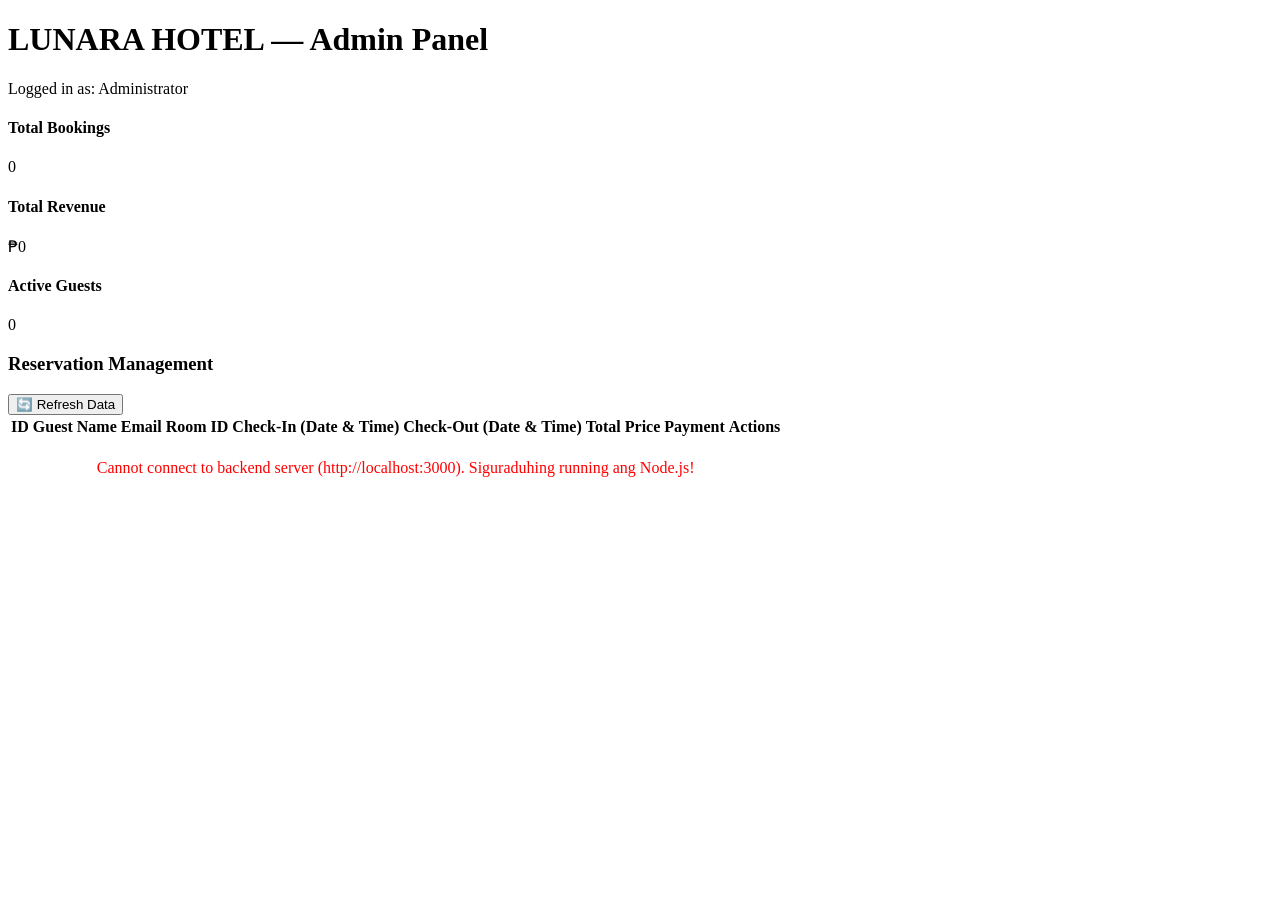
==== commit f46ae701: "Refactor admin.html structure and styles" ====
--- a/admin.html
+++ b/admin.html
@@ -4,20 +4,16 @@
     <meta charset="UTF-8">
     <meta name="viewport" content="width=device-width, initial-scale=1.0">
     <title>Admin Dashboard - Lunara Hotel</title>
-    <!-- GUMAGAMIT NA DIN NG COMBINED STYLE.CSS -->
-    <link rel="stylesheet" href="style.css">
+    <link rel="stylesheet" href="admin.css">
 </head>
 <body>
 
-    <!-- ADMIN HEADER -->
     <header>
         <h1>LUNARA HOTEL — Admin Panel</h1>
         <span>Logged in as: Administrator</span>
     </header>
 
     <div class="admin-container">
-        
-        <!-- DASHBOARD SUMMARY CARDS -->
         <div class="stats-grid">
             <div class="stat-card">
                 <h4>Total Bookings</h4>
@@ -27,13 +23,12 @@
                 <h4>Total Revenue</h4>
                 <p class="number" id="totalRevenue">₱0</p>
             </div>
-            <div class="stat-card" style="border-left-color: var(--success);">
+            <div class="stat-card" style="border-left-color: #2ecc71;">
                 <h4>Active Guests</h4>
                 <p class="number" id="activeGuestsCount">0</p>
             </div>
         </div>
 
-        <!-- BOOKINGS TABLE -->
         <div class="table-container">
             <div class="table-header">
                 <h3>Reservation Management</h3>
@@ -55,13 +50,11 @@
                     </tr>
                 </thead>
                 <tbody id="adminBookingTable">
-                    <!-- Dito lalabas ang mga pumasok na bookings -->
                 </tbody>
             </table>
         </div>
     </div>
 
-    <!-- JAVASCRIPT FOR ADMIN -->
     <script>
         const API_BASE_URL = 'http://localhost:3000/api/v1';
 
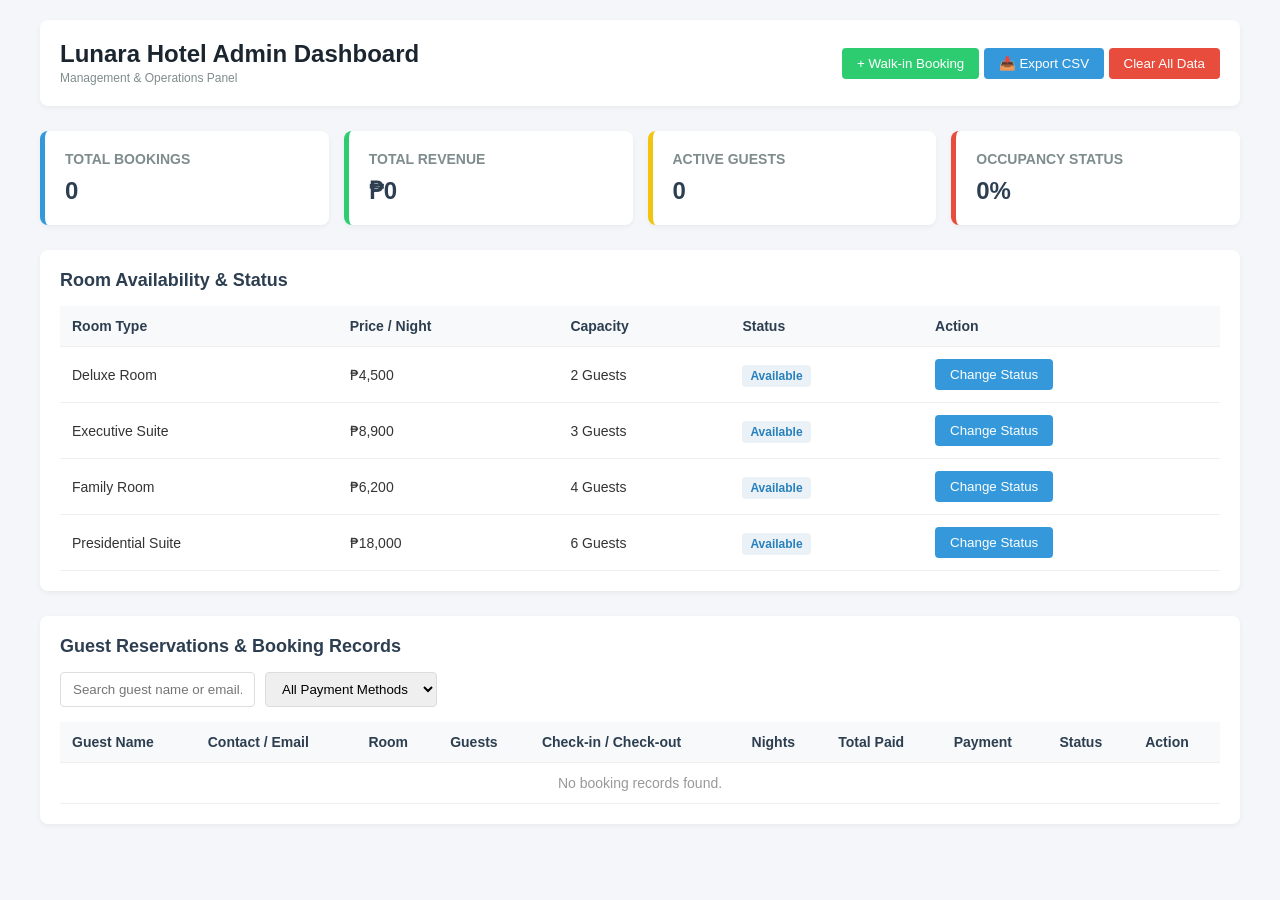
==== commit a7f8683f: "Revamp admin dashboard with new features and styles Updated the admin dashboard layout and functiona" ====
--- a/admin.html
+++ b/admin.html
@@ -3,138 +3,378 @@
 <head>
     <meta charset="UTF-8">
     <meta name="viewport" content="width=device-width, initial-scale=1.0">
-    <title>Admin Dashboard - Lunara Hotel</title>
-    <link rel="stylesheet" href="admin.css">
+    <title>Lunara Hotel - Admin Dashboard</title>
+    <style>
+        body { font-family: 'Segoe UI', Tahoma, Geneva, Verdana, sans-serif; background: #f4f6f9; margin: 0; padding: 20px; color: #333; }
+        .admin-container { max-width: 1200px; margin: 0 auto; }
+        .admin-header { display: flex; justify-content: space-between; align-items: center; margin-bottom: 25px; background: #fff; padding: 20px; border-radius: 8px; box-shadow: 0 2px 5px rgba(0,0,0,0.05); }
+        .admin-header h1 { margin: 0; color: #1a252f; font-size: 24px; }
+        
+        /* KPI Cards */
+        .kpi-grid { display: grid; grid-template-columns: repeat(auto-fit, minmax(220px, 1fr)); gap: 15px; margin-bottom: 25px; }
+        .kpi-card { background: #fff; padding: 20px; border-radius: 8px; box-shadow: 0 2px 5px rgba(0,0,0,0.05); border-left: 5px solid #3498db; }
+        .kpi-card h3 { margin: 0 0 10px 0; font-size: 14px; color: #7f8c8d; text-transform: uppercase; }
+        .kpi-card .value { font-size: 24px; font-weight: bold; color: #2c3e50; }
+
+        /* Sections */
+        .dashboard-section { background: #fff; padding: 20px; border-radius: 8px; box-shadow: 0 2px 5px rgba(0,0,0,0.05); margin-bottom: 25px; }
+        .section-header { display: flex; justify-content: space-between; align-items: center; margin-bottom: 15px; }
+        .section-header h2 { margin: 0; font-size: 18px; color: #2c3e50; }
+
+        /* Controls / Filters */
+        .controls { display: flex; gap: 10px; flex-wrap: wrap; margin-bottom: 15px; }
+        .controls input, .controls select { padding: 8px 12px; border: 1px solid #ddd; border-radius: 4px; outline: none; }
+        
+        /* Table Styling */
+        table { width: 100%; border-collapse: collapse; margin-top: 10px; }
+        th, td { text-align: left; padding: 12px; border-bottom: 1px solid #eee; font-size: 14px; }
+        th { background: #f8f9fa; color: #2c3e50; font-weight: 600; }
+        tr:hover { background: #f9f9f9; }
+
+        /* Status Badges */
+        .badge { padding: 4px 8px; border-radius: 4px; font-size: 12px; font-weight: bold; }
+        .badge-confirmed { background: #e8f8f5; color: #27ae60; }
+        .badge-available { background: #eaf2f8; color: #2980b9; }
+        .badge-occupied { background: #fdedec; color: #c0392b; }
+
+        /* Buttons */
+        .btn-admin { background: #3498db; color: #fff; border: none; padding: 8px 15px; border-radius: 4px; cursor: pointer; font-weight: 500; }
+        .btn-admin:hover { background: #2980b9; }
+        .btn-danger { background: #e74c3c; }
+        .btn-danger:hover { background: #c0392b; }
+        .btn-success { background: #2ecc71; }
+        .btn-success:hover { background: #27ae60; }
+
+        /* Modal Form */
+        .admin-modal { display: none; position: fixed; top: 0; left: 0; width: 100%; height: 100%; background: rgba(0,0,0,0.5); justify-content: center; align-items: center; z-index: 1000; }
+        .admin-modal-content { background: #fff; padding: 25px; border-radius: 8px; width: 400px; max-width: 90%; }
+        .form-group { margin-bottom: 12px; }
+        .form-group label { display: block; margin-bottom: 5px; font-size: 13px; font-weight: 600; }
+        .form-group input, .form-group select { width: 100%; padding: 8px; border: 1px solid #ddd; border-radius: 4px; box-sizing: border-box; }
+    </style>
 </head>
 <body>
 
-    <header>
-        <h1>LUNARA HOTEL — Admin Panel</h1>
-        <span>Logged in as: Administrator</span>
-    </header>
-
-    <div class="admin-container">
-        <div class="stats-grid">
-            <div class="stat-card">
-                <h4>Total Bookings</h4>
-                <p class="number" id="totalBookingsCount">0</p>
-            </div>
-            <div class="stat-card" style="border-left-color: var(--accent);">
-                <h4>Total Revenue</h4>
-                <p class="number" id="totalRevenue">₱0</p>
-            </div>
-            <div class="stat-card" style="border-left-color: #2ecc71;">
-                <h4>Active Guests</h4>
-                <p class="number" id="activeGuestsCount">0</p>
-            </div>
-        </div>
-
-        <div class="table-container">
-            <div class="table-header">
-                <h3>Reservation Management</h3>
-                <button class="btn-refresh" onclick="fetchBookings()">🔄 Refresh Data</button>
-            </div>
-
-            <table>
-                <thead>
-                    <tr>
-                        <th>ID</th>
-                        <th>Guest Name</th>
-                        <th>Email</th>
-                        <th>Room ID</th>
-                        <th>Check-In (Date & Time)</th>
-                        <th>Check-Out (Date & Time)</th>
-                        <th>Total Price</th>
-                        <th>Payment</th>
-                        <th>Actions</th>
-                    </tr>
-                </thead>
-                <tbody id="adminBookingTable">
-                </tbody>
-            </table>
-        </div>
-    </div>
-
-    <script>
-        const API_BASE_URL = 'http://localhost:3000/api/v1';
-
-        document.addEventListener('DOMContentLoaded', fetchBookings);
-
-        async function fetchBookings() {
-            try {
-                const response = await fetch(`${API_BASE_URL}/bookings`);
-                const bookings = await response.json();
-
-                const tableBody = document.getElementById('adminBookingTable');
-                tableBody.innerHTML = '';
-
-                let totalRevenueCount = 0;
-
-                if (!bookings || bookings.length === 0) {
-                    tableBody.innerHTML = `<tr><td colspan="9" style="text-align:center; padding: 20px;">Walang nakitang bookings sa database.</td></tr>`;
-                    updateStats(0, 0);
-                    return;
-                }
-
-                bookings.forEach(booking => {
-                    const price = parseFloat(booking.total_price) || 0;
-                    totalRevenueCount += price;
-
-                    const checkInDisplay = `${booking.check_in_date || booking.check_in || 'N/A'} @ ${booking.check_in_time || '14:00'}`;
-                    const checkOutDisplay = `${booking.check_out_date || booking.check_out || 'N/A'} @ ${booking.check_out_time || '12:00'}`;
-
-                    const row = document.createElement('tr');
-                    row.innerHTML = `
-                        <td><strong>#${booking.id}</strong></td>
-                        <td>${booking.guest_name}</td>
-                        <td>${booking.guest_email || booking.email}</td>
-                        <td><span class="badge badge-pending">Room ${booking.room_id || '1'}</span></td>
-                        <td>${checkInDisplay}</td>
-                        <td>${checkOutDisplay}</td>
-                        <td><strong>₱${price.toLocaleString()}</strong></td>
-                        <td>${booking.payment_method || 'PayAtHotel'}</td>
-                        <td>
-                            <button class="btn-action btn-delete" onclick="deleteBooking(${booking.id})">Delete</button>
-                        </td>
-                    `;
-                    tableBody.appendChild(row);
-                });
-
-                updateStats(bookings.length, totalRevenueCount);
-
-            } catch (error) {
-                console.error('Error fetching bookings:', error);
-                const tableBody = document.getElementById('adminBookingTable');
-                tableBody.innerHTML = `<tr><td colspan="9" style="text-align:center; color:red; padding:20px;">Cannot connect to backend server (http://localhost:3000). Siguraduhing running ang Node.js!</td></tr>`;
+<div class="admin-container">
+    
+    <!-- HEADER -->
+    <div class="admin-header">
+        <div>
+            <h1>Lunara Hotel Admin Dashboard</h1>
+            <span style="font-size: 12px; color: #7f8c8d;">Management & Operations Panel</span>
+        </div>
+        <div>
+            <button onclick="openWalkInModal()" class="btn-admin btn-success">+ Walk-in Booking</button>
+            <button onclick="exportData()" class="btn-admin">📥 Export CSV</button>
+            <button onclick="clearAllBookings()" class="btn-admin btn-danger">Clear All Data</button>
+        </div>
+    </div>
+
+    <!-- 1. KPI CARDS / QUICK STATS -->
+    <div class="kpi-grid">
+        <div class="kpi-card" style="border-color: #3498db;">
+            <h3>Total Bookings</h3>
+            <div class="value" id="kpi-total">0</div>
+        </div>
+        <div class="kpi-card" style="border-color: #2ecc71;">
+            <h3>Total Revenue</h3>
+            <div class="value" id="kpi-revenue">₱0</div>
+        </div>
+        <div class="kpi-card" style="border-color: #f1c40f;">
+            <h3>Active Guests</h3>
+            <div class="value" id="kpi-guests">0</div>
+        </div>
+        <div class="kpi-card" style="border-color: #e74c3c;">
+            <h3>Occupancy Status</h3>
+            <div class="value" id="kpi-occupancy">0%</div>
+        </div>
+    </div>
+
+    <!-- 2. ROOM MANAGEMENT STATUS -->
+    <div class="dashboard-section">
+        <div class="section-header">
+            <h2>Room Availability & Status</h2>
+        </div>
+        <table>
+            <thead>
+                <tr>
+                    <th>Room Type</th>
+                    <th>Price / Night</th>
+                    <th>Capacity</th>
+                    <th>Status</th>
+                    <th>Action</th>
+                </tr>
+            </thead>
+            <tbody id="room-status-list">
+                <tr>
+                    <td>Deluxe Room</td>
+                    <td>₱4,500</td>
+                    <td>2 Guests</td>
+                    <td><span class="badge badge-available">Available</span></td>
+                    <td><button onclick="toggleRoomStatus(this)" class="btn-admin">Change Status</button></td>
+                </tr>
+                <tr>
+                    <td>Executive Suite</td>
+                    <td>₱8,900</td>
+                    <td>3 Guests</td>
+                    <td><span class="badge badge-available">Available</span></td>
+                    <td><button onclick="toggleRoomStatus(this)" class="btn-admin">Change Status</button></td>
+                </tr>
+                <tr>
+                    <td>Family Room</td>
+                    <td>₱6,200</td>
+                    <td>4 Guests</td>
+                    <td><span class="badge badge-available">Available</span></td>
+                    <td><button onclick="toggleRoomStatus(this)" class="btn-admin">Change Status</button></td>
+                </tr>
+                <tr>
+                    <td>Presidential Suite</td>
+                    <td>₱18,000</td>
+                    <td>6 Guests</td>
+                    <td><span class="badge badge-available">Available</span></td>
+                    <td><button onclick="toggleRoomStatus(this)" class="btn-admin">Change Status</button></td>
+                </tr>
+            </tbody>
+        </table>
+    </div>
+
+    <!-- 3. BOOKING RECORDS TABLE -->
+    <div class="dashboard-section">
+        <div class="section-header">
+            <h2>Guest Reservations & Booking Records</h2>
+        </div>
+        
+        <!-- SEARCH & FILTER BAR -->
+        <div class="controls">
+            <input type="text" id="adminSearch" onkeyup="renderBookings()" placeholder="Search guest name or email...">
+            <select id="paymentFilter" onchange="renderBookings()">
+                <option value="all">All Payment Methods</option>
+                <option value="GCash">GCash</option>
+                <option value="Card">Credit / Debit Card</option>
+                <option value="PayAtHotel">Pay at Hotel</option>
+            </select>
+        </div>
+
+        <table>
+            <thead>
+                <tr>
+                    <th>Guest Name</th>
+                    <th>Contact / Email</th>
+                    <th>Room</th>
+                    <th>Guests</th>
+                    <th>Check-in / Check-out</th>
+                    <th>Nights</th>
+                    <th>Total Paid</th>
+                    <th>Payment</th>
+                    <th>Status</th>
+                    <th>Action</th>
+                </tr>
+            </thead>
+            <tbody id="booking-table-body">
+                <!-- Data loaded dynamically -->
+            </tbody>
+        </table>
+    </div>
+
+</div>
+
+<!-- WALK-IN BOOKING MODAL -->
+<div id="walkInModal" class="admin-modal">
+    <div class="admin-modal-content">
+        <h3>Add Manual Walk-in Booking</h3>
+        <form onsubmit="saveWalkInBooking(event)">
+            <div class="form-group">
+                <label>Guest Full Name</label>
+                <input type="text" id="walk-name" required>
+            </div>
+            <div class="form-group">
+                <label>Email Address</label>
+                <input type="email" id="walk-email" required>
+            </div>
+            <div class="form-group">
+                <label>Room Type</label>
+                <select id="walk-room" required>
+                    <option value="Deluxe Room">Deluxe Room (₱4,500)</option>
+                    <option value="Executive Suite">Executive Suite (₱8,900)</option>
+                    <option value="Family Room">Family Room (₱6,200)</option>
+                    <option value="Presidential Suite">Presidential Suite (₱18,000)</option>
+                </select>
+            </div>
+            <div class="form-group">
+                <label>Guests</label>
+                <input type="number" id="walk-guests" min="1" max="6" value="1" required>
+            </div>
+            <div class="form-group">
+                <label>Check-in Date</label>
+                <input type="date" id="walk-checkin" required>
+            </div>
+            <div class="form-group">
+                <label>Check-out Date</label>
+                <input type="date" id="walk-checkout" required>
+            </div>
+            <div class="form-group">
+                <label>Total Price (₱)</label>
+                <input type="number" id="walk-price" placeholder="4500" required>
+            </div>
+            <button type="submit" class="btn-admin btn-success" style="width:100%; margin-top:10px;">Save Reservation</button>
+            <button type="button" onclick="closeWalkInModal()" class="btn-admin btn-danger" style="width:100%; margin-top:5px;">Cancel</button>
+        </form>
+    </div>
+</div>
+
+<script>
+    document.addEventListener('DOMContentLoaded', () => {
+        renderBookings();
+    });
+
+    function getBookings() {
+        return JSON.parse(localStorage.getItem('lunaraBookings')) || [];
+    }
+
+    function renderBookings() {
+        const bookings = getBookings();
+        const tbody = document.getElementById('booking-table-body');
+        const searchValue = document.getElementById('adminSearch').value.toLowerCase();
+        const paymentFilter = document.getElementById('paymentFilter').value;
+
+        tbody.innerHTML = '';
+
+        let totalRev = 0;
+        let totalGuestsCount = 0;
+
+        bookings.forEach((item, index) => {
+            const matchesSearch = item.name.toLowerCase().includes(searchValue) || item.email.toLowerCase().includes(searchValue);
+            const matchesPayment = paymentFilter === 'all' || item.paymentMethod === paymentFilter;
+
+            let numericPrice = parseInt(item.totalPrice.toString().replace(/[^0-9]/g, '')) || 0;
+            totalRev += numericPrice;
+            totalGuestsCount += parseInt(item.guests) || 1;
+
+            if (matchesSearch && matchesPayment) {
+                const row = document.createElement('tr');
+                row.innerHTML = `
+                    <td><strong>${item.name}</strong></td>
+                    <td>${item.email}</td>
+                    <td>${item.room}</td>
+                    <td>${item.guests}</td>
+                    <td>${item.checkin} to ${item.checkout}</td>
+                    <td>${item.nights || 1}</td>
+                    <td><strong style="color:#27ae60;">${typeof item.totalPrice === 'number' ? '₱' + item.totalPrice.toLocaleString() : item.totalPrice}</strong></td>
+                    <td>${item.paymentMethod}</td>
+                    <td><span class="badge badge-confirmed">Confirmed</span></td>
+                    <td><button onclick="deleteBooking(${index})" class="btn-admin btn-danger" style="padding: 3px 8px; font-size:11px;">Delete</button></td>
+                `;
+                tbody.appendChild(row);
             }
-        }
-
-        function updateStats(totalCount, totalRevenue) {
-            document.getElementById('totalBookingsCount').innerText = totalCount;
-            document.getElementById('totalRevenue').innerText = `₱${totalRevenue.toLocaleString()}`;
-            document.getElementById('activeGuestsCount').innerText = totalCount;
-        }
-
-        async function deleteBooking(id) {
-            if (!confirm(`Sigurado ka bang gusto mo i-delete ang Booking #${id}?`)) return;
-
-            try {
-                const response = await fetch(`${API_BASE_URL}/bookings/${id}`, {
-                    method: 'DELETE'
-                });
-
-                if (response.ok) {
-                    alert(`Booking #${id} successfully deleted.`);
-                    fetchBookings();
-                } else {
-                    const result = await response.json();
-                    alert('Failed to delete booking: ' + (result.error || 'Unknown error'));
-                }
-            } catch (error) {
-                console.error('Error deleting booking:', error);
-                alert('Cannot connect to server to perform deletion.');
-            }
-        }
-    </script>
+        });
+
+        if (tbody.innerHTML === '') {
+            tbody.innerHTML = `<tr><td colspan="10" style="text-align:center; color:#999;">No booking records found.</td></tr>`;
+        }
+
+        // Update KPI Stats
+        document.getElementById('kpi-total').innerText = bookings.length;
+        document.getElementById('kpi-revenue').innerText = '₱' + totalRev.toLocaleString();
+        document.getElementById('kpi-guests').innerText = totalGuestsCount;
+        document.getElementById('kpi-occupancy').innerText = Math.min(bookings.length * 25, 100) + '%';
+    }
+
+    function deleteBooking(index) {
+        if (confirm('Are you sure you want to delete this booking record?')) {
+            let bookings = getBookings();
+            bookings.splice(index, 1);
+            localStorage.setItem('lunaraBookings', JSON.stringify(bookings));
+            renderBookings();
+        }
+    }
+
+    function clearAllBookings() {
+        if (confirm('Warning: This will delete ALL booking records. Proceed?')) {
+            localStorage.removeItem('lunaraBookings');
+            renderBookings();
+        }
+    }
+
+    /* Room Status Toggle Feature */
+    function toggleRoomStatus(button) {
+        const row = button.closest('tr');
+        const badge = row.querySelector('.badge');
+
+        if (badge.classList.contains('badge-available')) {
+            badge.classList.remove('badge-available');
+            badge.classList.add('badge-occupied');
+            badge.innerText = 'Occupied';
+        } else {
+            badge.classList.remove('badge-occupied');
+            badge.classList.add('badge-available');
+            badge.innerText = 'Available';
+        }
+    }
+
+    /* Modal Controls */
+    function openWalkInModal() {
+        document.getElementById('walkInModal').style.display = 'flex';
+    }
+
+    function closeWalkInModal() {
+        document.getElementById('walkInModal').style.display = 'none';
+    }
+
+    /* Save Walk-in Booking */
+    function saveWalkInBooking(e) {
+        e.preventDefault();
+        
+        const checkin = new Date(document.getElementById('walk-checkin').value);
+        const checkout = new Date(document.getElementById('walk-checkout').value);
+        const timeDiff = checkout - checkin;
+        const nights = Math.max(Math.ceil(timeDiff / (1000 * 3600 * 24)), 1);
+
+        const newBooking = {
+            name: document.getElementById('walk-name').value,
+            email: document.getElementById('walk-email').value,
+            room: document.getElementById('walk-room').value,
+            guests: document.getElementById('walk-guests').value,
+            checkin: document.getElementById('walk-checkin').value,
+            checkout: document.getElementById('walk-checkout').value,
+            nights: nights,
+            totalPrice: '₱' + parseInt(document.getElementById('walk-price').value).toLocaleString(),
+            paymentMethod: 'PayAtHotel'
+        };
+
+        const bookings = getBookings();
+        bookings.push(newBooking);
+        localStorage.setItem('lunaraBookings', JSON.stringify(bookings));
+
+        closeWalkInModal();
+        e.target.reset();
+        renderBookings();
+    }
+
+    /* Export Bookings as CSV */
+    function exportData() {
+        const bookings = getBookings();
+        if (bookings.length === 0) {
+            alert('No booking data to export.');
+            return;
+        }
+
+        let csvContent = "data:text/csv;charset=utf-8,";
+        csvContent += "Guest Name,Email,Room,Guests,Check-in,Check-out,Nights,Total Paid,Payment Method\n";
+
+        bookings.forEach(b => {
+            let row = `"${b.name}","${b.email}","${b.room}","${b.guests}","${b.checkin}","${b.checkout}","${b.nights || 1}","${b.totalPrice}","${b.paymentMethod}"`;
+            csvContent += row + "\n";
+        });
+
+        const encodedUri = encodeURI(csvContent);
+        const link = document.createElement("a");
+        link.setAttribute("href", encodedUri);
+        link.setAttribute("download", "lunara_hotel_bookings.csv");
+        document.body.appendChild(link);
+        link.click();
+        document.body.removeChild(link);
+    }
+</script>
+
 </body>
 </html>
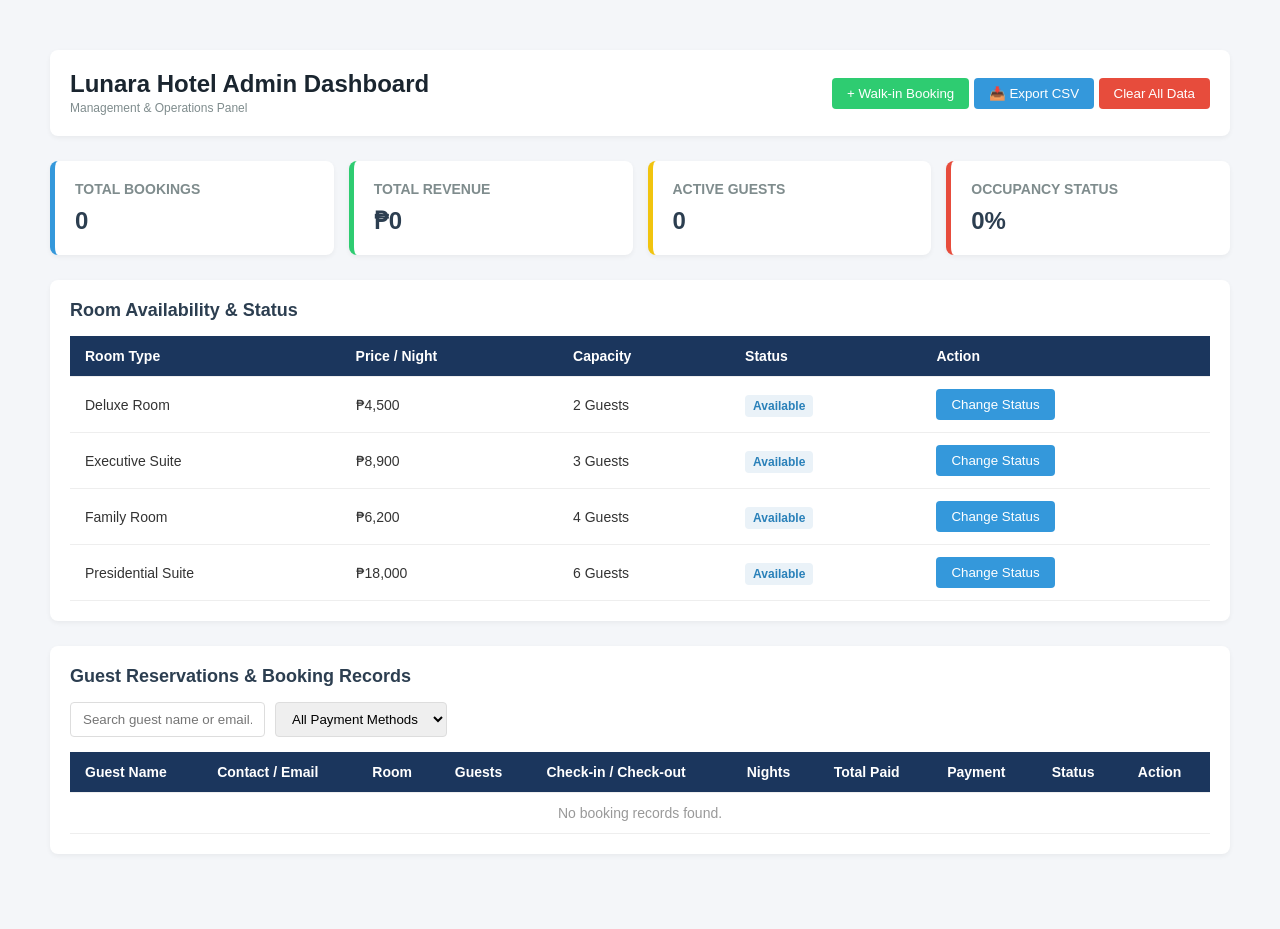
==== commit bac37716: "Fix HTML structure and add CSS link" ====
--- a/admin.html
+++ b/admin.html
@@ -4,6 +4,7 @@
     <meta charset="UTF-8">
     <meta name="viewport" content="width=device-width, initial-scale=1.0">
     <title>Lunara Hotel - Admin Dashboard</title>
+    <link rel="stylesheet" href="style.css">
     <style>
         body { font-family: 'Segoe UI', Tahoma, Geneva, Verdana, sans-serif; background: #f4f6f9; margin: 0; padding: 20px; color: #333; }
         .admin-container { max-width: 1200px; margin: 0 auto; }
@@ -171,7 +172,7 @@
                 </tr>
             </thead>
             <tbody id="booking-table-body">
-                <!-- Data loaded dynamically -->
+                <!-- Data from localStorage will be loaded here dynamically -->
             </tbody>
         </table>
     </div>
@@ -241,16 +242,19 @@
 
         let totalRev = 0;
         let totalGuestsCount = 0;
+        let filteredCount = 0;
 
         bookings.forEach((item, index) => {
             const matchesSearch = item.name.toLowerCase().includes(searchValue) || item.email.toLowerCase().includes(searchValue);
             const matchesPayment = paymentFilter === 'all' || item.paymentMethod === paymentFilter;
 
+            // Compute statistics
             let numericPrice = parseInt(item.totalPrice.toString().replace(/[^0-9]/g, '')) || 0;
             totalRev += numericPrice;
             totalGuestsCount += parseInt(item.guests) || 1;
 
             if (matchesSearch && matchesPayment) {
+                filteredCount++;
                 const row = document.createElement('tr');
                 row.innerHTML = `
                     <td><strong>${item.name}</strong></td>
@@ -259,7 +263,7 @@
                     <td>${item.guests}</td>
                     <td>${item.checkin} to ${item.checkout}</td>
                     <td>${item.nights || 1}</td>
-                    <td><strong style="color:#27ae60;">${typeof item.totalPrice === 'number' ? '₱' + item.totalPrice.toLocaleString() : item.totalPrice}</strong></td>
+                    <td><strong style="color:#27ae60;">${item.totalPrice}</strong></td>
                     <td>${item.paymentMethod}</td>
                     <td><span class="badge badge-confirmed">Confirmed</span></td>
                     <td><button onclick="deleteBooking(${index})" class="btn-admin btn-danger" style="padding: 3px 8px; font-size:11px;">Delete</button></td>
@@ -295,11 +299,9 @@
         }
     }
 
-    /* Room Status Toggle Feature */
     function toggleRoomStatus(button) {
         const row = button.closest('tr');
         const badge = row.querySelector('.badge');
-
         if (badge.classList.contains('badge-available')) {
             badge.classList.remove('badge-available');
             badge.classList.add('badge-occupied');
@@ -311,7 +313,6 @@
         }
     }
 
-    /* Modal Controls */
     function openWalkInModal() {
         document.getElementById('walkInModal').style.display = 'flex';
     }
@@ -320,15 +321,8 @@
         document.getElementById('walkInModal').style.display = 'none';
     }
 
-    /* Save Walk-in Booking */
     function saveWalkInBooking(e) {
         e.preventDefault();
-        
-        const checkin = new Date(document.getElementById('walk-checkin').value);
-        const checkout = new Date(document.getElementById('walk-checkout').value);
-        const timeDiff = checkout - checkin;
-        const nights = Math.max(Math.ceil(timeDiff / (1000 * 3600 * 24)), 1);
-
         const newBooking = {
             name: document.getElementById('walk-name').value,
             email: document.getElementById('walk-email').value,
@@ -336,34 +330,30 @@
             guests: document.getElementById('walk-guests').value,
             checkin: document.getElementById('walk-checkin').value,
             checkout: document.getElementById('walk-checkout').value,
-            nights: nights,
+            nights: 1,
             totalPrice: '₱' + parseInt(document.getElementById('walk-price').value).toLocaleString(),
-            paymentMethod: 'PayAtHotel'
+            paymentMethod: 'PayAtHotel',
+            dateBooked: new Date().toLocaleDateString()
         };
 
-        const bookings = getBookings();
+        let bookings = getBookings();
         bookings.push(newBooking);
         localStorage.setItem('lunaraBookings', JSON.stringify(bookings));
-
+        
         closeWalkInModal();
-        e.target.reset();
         renderBookings();
     }
 
-    /* Export Bookings as CSV */
     function exportData() {
         const bookings = getBookings();
         if (bookings.length === 0) {
-            alert('No booking data to export.');
+            alert('No data to export!');
             return;
         }
 
-        let csvContent = "data:text/csv;charset=utf-8,";
-        csvContent += "Guest Name,Email,Room,Guests,Check-in,Check-out,Nights,Total Paid,Payment Method\n";
-
+        let csvContent = "data:text/csv;charset=utf-8,Name,Email,Room,Guests,CheckIn,CheckOut,TotalPrice,PaymentMethod\n";
         bookings.forEach(b => {
-            let row = `"${b.name}","${b.email}","${b.room}","${b.guests}","${b.checkin}","${b.checkout}","${b.nights || 1}","${b.totalPrice}","${b.paymentMethod}"`;
-            csvContent += row + "\n";
+            csvContent += `"${b.name}","${b.email}","${b.room}","${b.guests}","${b.checkin}","${b.checkout}","${b.totalPrice}","${b.paymentMethod}"\n`;
         });
 
         const encodedUri = encodeURI(csvContent);
--- a/style.css
+++ b/style.css
@@ -0,0 +1,355 @@
+/* ==========================================
+   GLOBAL VARIABLES & RESET
+   ========================================== */
+:root {
+    --primary: #1b365d;
+    --accent: #c5a059;
+    --dark: #121820;
+    --light: #f8f9fa;
+    --card-bg: #ffffff;
+    --text: #2c3e50;
+    --danger: #e74c3c;
+    --success: #2ecc71;
+    --warning: #f1c40f;
+}
+
+body {
+    font-family: 'Segoe UI', Tahoma, Geneva, Verdana, sans-serif;
+    margin: 0;
+    padding: 0;
+    background-color: #f4f6f9;
+    color: var(--text);
+}
+
+header {
+    background-color: var(--primary);
+    color: #ffffff;
+    padding: 20px 40px;
+    display: flex;
+    justify-content: space-between;
+    align-items: center;
+    box-shadow: 0 4px 10px rgba(0,0,0,0.1);
+}
+
+header h1 {
+    margin: 0;
+    font-size: 24px;
+    letter-spacing: 1px;
+    color: var(--accent);
+}
+
+/* ==========================================
+   1. CUSTOMER / INDEX PAGE STYLES
+   ========================================== */
+.hero {
+    background: linear-gradient(rgba(27, 54, 93, 0.7), rgba(18, 24, 32, 0.8)), url('https://images.unsplash.com/photo-1566073771259-6a8506099945?auto=format&fit=crop&w=1200&q=80') center/cover no-repeat;
+    height: 300px;
+    display: flex;
+    flex-direction: column;
+    justify-content: center;
+    align-items: center;
+    color: white;
+    text-align: center;
+    padding: 0 20px;
+}
+
+.hero h2 {
+    font-size: 38px;
+    margin-bottom: 10px;
+}
+
+.hero p {
+    font-size: 18px;
+    color: #e0e0e0;
+}
+
+.container {
+    max-width: 1200px;
+    margin: 40px auto;
+    padding: 0 20px;
+}
+
+.section-title {
+    font-size: 24px;
+    color: var(--primary);
+    border-bottom: 2px solid var(--accent);
+    padding-bottom: 8px;
+    margin-bottom: 25px;
+}
+
+/* ROOM CARDS GRID */
+.room-grid {
+    display: grid;
+    grid-template-columns: repeat(auto-fit, minmax(260px, 1fr));
+    gap: 25px;
+}
+
+.room-card {
+    background: var(--card-bg);
+    border-radius: 8px;
+    overflow: hidden;
+    box-shadow: 0 4px 12px rgba(0,0,0,0.08);
+    transition: transform 0.3s ease;
+}
+
+.room-card:hover {
+    transform: translateY(-5px);
+}
+
+.room-card img {
+    width: 100%;
+    height: 180px;
+    object-fit: cover;
+}
+
+.room-info {
+    padding: 20px;
+}
+
+.room-info h3 {
+    margin: 0 0 10px 0;
+    color: var(--primary);
+}
+
+.room-price {
+    font-size: 20px;
+    font-weight: bold;
+    color: var(--accent);
+    margin-bottom: 15px;
+}
+
+.btn-book {
+    width: 100%;
+    background-color: var(--primary);
+    color: white;
+    border: none;
+    padding: 12px;
+    border-radius: 5px;
+    cursor: pointer;
+    font-size: 15px;
+    font-weight: 600;
+    transition: background 0.2s;
+}
+
+.btn-book:hover {
+    background-color: #122440;
+}
+
+/* MODAL STYLES (INDEX) */
+.modal {
+    display: none;
+    position: fixed;
+    top: 0;
+    left: 0;
+    width: 100%;
+    height: 100%;
+    background: rgba(0, 0, 0, 0.6);
+    justify-content: center;
+    align-items: center;
+    z-index: 1000;
+}
+
+.modal-content {
+    background: white;
+    padding: 30px;
+    border-radius: 10px;
+    width: 480px;
+    max-width: 90%;
+    box-shadow: 0 5px 15px rgba(0,0,0,0.3);
+}
+
+.modal-content h3 {
+    margin-top: 0;
+    color: var(--primary);
+    border-bottom: 1px solid #eee;
+    padding-bottom: 10px;
+}
+
+.form-group {
+    margin-bottom: 15px;
+}
+
+.form-group label {
+    display: block;
+    margin-bottom: 5px;
+    font-weight: 600;
+    font-size: 13px;
+}
+
+.form-group input, .form-group select {
+    width: 100%;
+    padding: 10px;
+    border: 1px solid #ccc;
+    border-radius: 5px;
+    box-sizing: border-box;
+    font-size: 14px;
+}
+
+.date-time-group {
+    display: flex;
+    gap: 10px;
+}
+
+.date-time-group input[type="date"] {
+    flex: 2;
+}
+
+.date-time-group input[type="time"] {
+    flex: 1;
+}
+
+.modal-actions {
+    display: flex;
+    gap: 10px;
+    margin-top: 20px;
+}
+
+.btn-close {
+    background-color: #95a5a6;
+    color: white;
+    border: none;
+    padding: 10px;
+    border-radius: 5px;
+    cursor: pointer;
+    flex: 1;
+}
+
+.btn-submit {
+    background-color: var(--accent);
+    color: white;
+    border: none;
+    padding: 10px;
+    border-radius: 5px;
+    cursor: pointer;
+    flex: 2;
+    font-weight: bold;
+}
+
+#responseMessage {
+    margin-top: 15px;
+    font-weight: bold;
+    text-align: center;
+}
+
+/* ==========================================
+   2. ADMIN DASHBOARD STYLES
+   ========================================== */
+.admin-container {
+    padding: 30px;
+    max-width: 1300px;
+    margin: 0 auto;
+}
+
+.stats-grid {
+    display: grid;
+    grid-template-columns: repeat(auto-fit, minmax(220px, 1fr));
+    gap: 20px;
+    margin-bottom: 30px;
+}
+
+.stat-card {
+    background: white;
+    padding: 20px;
+    border-radius: 8px;
+    box-shadow: 0 4px 10px rgba(0,0,0,0.05);
+    border-left: 5px solid var(--primary);
+}
+
+.stat-card h4 {
+    margin: 0 0 10px 0;
+    color: #7f8c8d;
+    font-size: 14px;
+    text-transform: uppercase;
+}
+
+.stat-card .number {
+    font-size: 28px;
+    font-weight: bold;
+    color: var(--primary);
+    margin: 0;
+}
+
+.table-container {
+    background: white;
+    padding: 20px;
+    border-radius: 8px;
+    box-shadow: 0 4px 10px rgba(0,0,0,0.05);
+    overflow-x: auto;
+}
+
+.table-header {
+    display: flex;
+    justify-content: space-between;
+    align-items: center;
+    margin-bottom: 20px;
+}
+
+.table-header h3 {
+    margin: 0;
+    color: var(--primary);
+}
+
+table {
+    width: 100%;
+    border-collapse: collapse;
+    text-align: left;
+    font-size: 14px;
+}
+
+table th {
+    background-color: var(--primary);
+    color: white;
+    padding: 12px 15px;
+    font-weight: 600;
+}
+
+table td {
+    padding: 12px 15px;
+    border-bottom: 1px solid #eee;
+}
+
+table tbody tr:hover {
+    background-color: #f8f9fa;
+}
+
+.badge {
+    padding: 5px 10px;
+    border-radius: 12px;
+    font-size: 12px;
+    font-weight: bold;
+    color: white;
+}
+
+.badge-pending { 
+    background-color: var(--warning); 
+    color: #333; 
+}
+
+.btn-action {
+    padding: 6px 12px;
+    border: none;
+    border-radius: 4px;
+    cursor: pointer;
+    font-size: 12px;
+    font-weight: bold;
+    color: white;
+    margin-right: 5px;
+}
+
+.btn-delete {
+    background-color: var(--danger);
+}
+
+.btn-delete:hover {
+    background-color: #c0392b;
+}
+
+.btn-refresh {
+    background-color: var(--accent);
+    color: white;
+    border: none;
+    padding: 8px 16px;
+    border-radius: 5px;
+    cursor: pointer;
+    font-weight: bold;
+}
